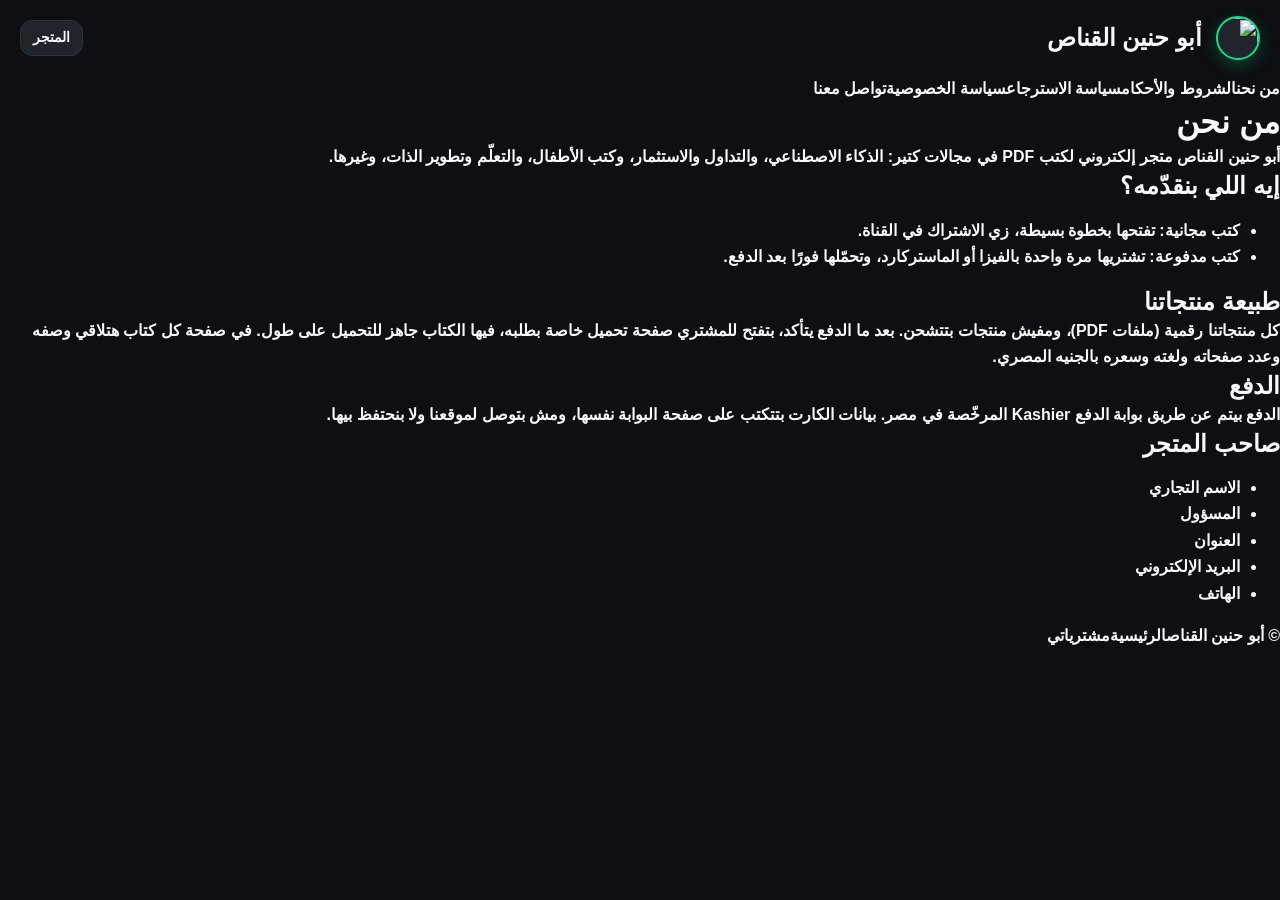
==== about.html @ 520ee09d "Store: paid books pages, policies, order page" ====
<!doctype html>
<html lang="ar" dir="rtl">
<head>
<meta charset="utf-8">
<meta name="viewport" content="width=device-width, initial-scale=1">
<title>من نحن | أبو حنين القناص</title>
<meta name="description" content="تعرّف على متجر أبو حنين القناص لكتب PDF في كل المجالات.">
<meta http-equiv="Content-Security-Policy" content="default-src 'self'; script-src 'self' 'unsafe-inline'; style-src 'self' 'unsafe-inline' https://fonts.googleapis.com; font-src 'self' https://fonts.gstatic.com data:; img-src 'self' data: https:; connect-src 'self'; object-src 'none'; base-uri 'self'; form-action 'self'; frame-src 'none'">
<meta name="referrer" content="strict-origin-when-cross-origin">
<!-- Policy page. The text lives here; contact details come from assets/js/config.js (legal). -->
<link rel="icon" type="image/jpeg" href="/assets/app/logo.jpg">
<style>html { background: #0d0f12; color: #f6f8fa; }</style>
<link rel="preconnect" href="https://fonts.googleapis.com">
<link rel="stylesheet" href="https://fonts.googleapis.com/css2?family=Cairo:wght@500;600;700;800;900&display=swap" media="print" onload="this.media='all'">
<link rel="stylesheet" href="/assets/css/style.css">
</head>
<body class="legal-page">
<header class="topbar legal-top">
  <a class="logo" href="/"><img class="logo-mark" src="/assets/app/logo.jpg" alt=""><span>أبو حنين القناص</span></a>
  <a class="btn sm" href="/">المتجر</a>
</header>
<nav class="legal-nav" aria-label="صفحات المتجر">
  <a href="/about.html">من نحن</a><a href="/terms.html">الشروط والأحكام</a><a href="/refund.html">سياسة الاسترجاع</a><a href="/privacy.html">سياسة الخصوصية</a><a href="/contact.html">تواصل معنا</a>
</nav>
<main class="legal">
<h1>من نحن</h1>
<p class="legal-lead"><b data-legal="business">أبو حنين القناص</b> متجر إلكتروني لكتب PDF في مجالات كتير: الذكاء الاصطناعي، والتداول والاستثمار، وكتب الأطفال، والتعلّم وتطوير الذات، وغيرها.</p>

<h2>إيه اللي بنقدّمه؟</h2>
<ul>
  <li><b>كتب مجانية:</b> تفتحها بخطوة بسيطة، زي الاشتراك في القناة.</li>
  <li><b>كتب مدفوعة:</b> تشتريها مرة واحدة بالفيزا أو الماستركارد، وتحمّلها فورًا بعد الدفع.</li>
</ul>

<h2>طبيعة منتجاتنا</h2>
<p>كل منتجاتنا <b>رقمية</b> (ملفات PDF)، ومفيش منتجات بتتشحن. بعد ما الدفع يتأكد، بتفتح للمشتري صفحة تحميل خاصة بطلبه، فيها الكتاب جاهز للتحميل على طول. في صفحة كل كتاب هتلاقي وصفه وعدد صفحاته ولغته وسعره بالجنيه المصري.</p>

<h2>الدفع</h2>
<p>الدفع بيتم عن طريق بوابة الدفع <b>Kashier</b> المرخّصة في مصر. بيانات الكارت بتتكتب على صفحة البوابة نفسها، ومش بتوصل لموقعنا ولا بنحتفظ بيها.</p>

<h2>صاحب المتجر</h2>
<ul class="legal-contact">
  <li><span>الاسم التجاري</span><b data-legal="business"></b></li>
  <li><span>المسؤول</span><b data-legal="owner"></b></li>
  <li><span>العنوان</span><b data-legal="address"></b></li>
  <li data-legal-row="email"><span>البريد الإلكتروني</span><a data-legal="email" dir="ltr"></a></li>
  <li data-legal-row="phone"><span>الهاتف</span><a data-legal="phone" dir="ltr"></a></li>
</ul>
</main>
<footer class="mini-foot"><span>© <span id="year"></span> أبو حنين القناص</span><a href="/">الرئيسية</a><a href="/order.html">مشترياتي</a></footer>
<script src="/assets/js/config.js"></script>
<script src="/assets/js/legal.js"></script>
</body>
</html>
---- assets/css/style.css ----
:root {
  --bg: #0d0f12;
  --surface: #171a1f;
  --surface-2: #20242b;
  --surface-3: #2a2f37;
  --line: #2c323b;
  --text: #f6f8fa;
  --muted: #aab2bd;
  --accent: #10e08a;
  --accent-ink: #04261a;
  --danger: #ff6b6b;
  --warn: #ffc53d;
  --r: 16px;
  color-scheme: dark;
}

* { box-sizing: border-box; }
[hidden] { display: none !important; }

body {
  margin: 0;
  min-height: 100vh;
  background: var(--bg);
  color: var(--text);
  font: 600 16px/1.65 'Cairo', 'Segoe UI', Tahoma, sans-serif;
  -webkit-font-smoothing: antialiased;
}
h1, h2, h3, p { margin: 0; }
h1, h2, h3 { font-weight: 900; line-height: 1.3; }
a { color: inherit; text-decoration: none; }
button, input, textarea { font: inherit; color: inherit; }
button { cursor: pointer; border: 0; background: none; }
button:disabled { cursor: not-allowed; }
img { display: block; max-width: 100%; }
bdi { unicode-bidi: isolate; }
.ic { flex: none; }
.muted { color: var(--muted); font-weight: 600; }
.center { text-align: center; }
:focus-visible { outline: 3px solid var(--accent); outline-offset: 2px; }

/* brand icons */
.brand-ic {
  --s: 20px;
  display: inline-block; flex: none;
  width: var(--s); height: var(--s);
  background: currentColor;
  -webkit-mask: var(--m) center / contain no-repeat;
  mask: var(--m) center / contain no-repeat;
}
.brand-ic[data-brand=youtube] { --m: url("data:image/svg+xml,%3Csvg viewBox=%220 0 24 24%22 xmlns=%22http://www.w3.org/2000/svg%22%3E%3Cpath d=%22M23.498 6.186a3.016 3.016 0 0 0-2.122-2.136C19.505 3.545 12 3.545 12 3.545s-7.505 0-9.377.505A3.017 3.017 0 0 0 .502 6.186C0 8.07 0 12 0 12s0 3.93.502 5.814a3.016 3.016 0 0 0 2.122 2.136c1.871.505 9.376.505 9.376.505s7.505 0 9.377-.505a3.015 3.015 0 0 0 2.122-2.136C24 15.93 24 12 24 12s0-3.93-.502-5.814zM9.545 15.568V8.432L15.818 12l-6.273 3.568z%22/%3E%3C/svg%3E"); }
.brand-ic[data-brand=x] { --m: url("data:image/svg+xml,%3Csvg viewBox=%220 0 24 24%22 xmlns=%22http://www.w3.org/2000/svg%22%3E%3Cpath d=%22M18.901 1.153h3.68l-8.04 9.19L24 22.846h-7.406l-5.8-7.584-6.638 7.584H.474l8.6-9.83L0 1.154h7.594l5.243 6.932ZM17.61 20.644h2.039L6.486 3.24H4.298Z%22/%3E%3C/svg%3E"); }
.brand-ic[data-brand=instagram] { --m: url("data:image/svg+xml,%3Csvg viewBox=%220 0 24 24%22 xmlns=%22http://www.w3.org/2000/svg%22%3E%3Cpath d=%22M7.0301.084c-1.2768.0602-2.1487.264-2.911.5634-.7888.3075-1.4575.72-2.1228 1.3877-.6652.6677-1.075 1.3368-1.3802 2.127-.2954.7638-.4956 1.6365-.552 2.914-.0564 1.2775-.0689 1.6882-.0626 4.947.0062 3.2586.0206 3.6671.0825 4.9473.061 1.2765.264 2.1482.5635 2.9107.308.7889.72 1.4573 1.388 2.1228.6679.6655 1.3365 1.0743 2.1285 1.38.7632.295 1.6361.4961 2.9134.552 1.2773.056 1.6884.069 4.9462.0627 3.2578-.0062 3.668-.0207 4.9478-.0814 1.28-.0607 2.147-.2652 2.9098-.5633.7889-.3086 1.4578-.72 2.1228-1.3881.665-.6682 1.0745-1.3378 1.3795-2.1284.2957-.7632.4966-1.636.552-2.9124.056-1.2809.0692-1.6898.063-4.948-.0063-3.2583-.021-3.6668-.0817-4.9465-.0607-1.2797-.264-2.1487-.5633-2.9117-.3084-.7889-.72-1.4568-1.3876-2.1228C21.2982 1.33 20.628.9208 19.8378.6165 19.074.321 18.2017.1197 16.9244.0645 15.6471.0093 15.236-.005 11.977.0014 8.718.0076 8.31.0215 7.0301.0839m.1402 21.6932c-1.17-.0509-1.8053-.2453-2.2287-.408-.5606-.216-.96-.4771-1.3819-.895-.422-.4178-.6811-.8186-.9-1.378-.1644-.4234-.3624-1.058-.4171-2.228-.0595-1.2645-.072-1.6442-.079-4.848-.007-3.2037.0053-3.583.0607-4.848.05-1.169.2456-1.805.408-2.2282.216-.5613.4762-.96.895-1.3816.4188-.4217.8184-.6814 1.3783-.9003.423-.1651 1.0575-.3614 2.227-.4171 1.2655-.06 1.6447-.072 4.848-.079 3.2033-.007 3.5835.005 4.8495.0608 1.169.0508 1.8053.2445 2.228.408.5608.216.96.4754 1.3816.895.4217.4194.6816.8176.9005 1.3787.1653.4217.3617 1.056.4169 2.2263.0602 1.2655.0739 1.645.0796 4.848.0058 3.203-.0055 3.5834-.061 4.848-.051 1.17-.245 1.8055-.408 2.2294-.216.5604-.4763.96-.8954 1.3814-.419.4215-.8181.6811-1.3783.9-.4224.1649-1.0577.3617-2.2262.4174-1.2656.0595-1.6448.072-4.8493.079-3.2045.007-3.5825-.006-4.848-.0608M16.953 5.5864A1.44 1.44 0 1 0 18.39 4.144a1.44 1.44 0 0 0-1.437 1.4424M5.8385 12.012c.0067 3.4032 2.7706 6.1557 6.173 6.1493 3.4026-.0065 6.157-2.7701 6.1506-6.1733-.0065-3.4032-2.771-6.1565-6.174-6.1498-3.403.0067-6.156 2.771-6.1496 6.1738M8 12.0077a4 4 0 1 1 4.008 3.9921A3.9996 3.9996 0 0 1 8 12.0077%22/%3E%3C/svg%3E"); }
.brand-ic[data-brand=tiktok] { --m: url("data:image/svg+xml,%3Csvg viewBox=%220 0 24 24%22 xmlns=%22http://www.w3.org/2000/svg%22%3E%3Cpath d=%22M12.525.02c1.31-.02 2.61-.01 3.91-.02.08 1.53.63 3.09 1.75 4.17 1.12 1.11 2.7 1.62 4.24 1.79v4.03c-1.44-.05-2.89-.35-4.2-.97-.57-.26-1.1-.59-1.62-.93-.01 2.92.01 5.84-.02 8.75-.08 1.4-.54 2.79-1.35 3.94-1.31 1.92-3.58 3.17-5.91 3.21-1.43.08-2.86-.31-4.08-1.03-2.02-1.19-3.44-3.37-3.65-5.71-.02-.5-.03-1-.01-1.49.18-1.9 1.12-3.72 2.58-4.96 1.66-1.44 3.98-2.13 6.15-1.72.02 1.48-.04 2.96-.04 4.44-.99-.32-2.15-.23-3.02.37-.63.41-1.11 1.04-1.36 1.75-.21.51-.15 1.07-.14 1.61.24 1.64 1.82 3.02 3.5 2.87 1.12-.01 2.19-.66 2.77-1.61.19-.33.4-.67.41-1.06.1-1.79.06-3.57.07-5.36.01-4.03-.01-8.05.02-12.07z%22/%3E%3C/svg%3E"); }
.brand-ic[data-brand=facebook] { --m: url("data:image/svg+xml,%3Csvg viewBox=%220 0 24 24%22 xmlns=%22http://www.w3.org/2000/svg%22%3E%3Cpath d=%22M9.101 23.691v-7.98H6.627v-3.667h2.474v-1.58c0-4.085 1.848-5.978 5.858-5.978.401 0 .955.042 1.468.103a8.68 8.68 0 0 1 1.141.195v3.325a8.623 8.623 0 0 0-.653-.036 26.805 26.805 0 0 0-.733-.009c-.707 0-1.259.096-1.675.309a1.686 1.686 0 0 0-.679.622c-.258.42-.374.995-.374 1.752v1.297h3.919l-.386 2.103-.287 1.564h-3.246v8.245C19.396 23.238 24 18.179 24 12.044c0-6.627-5.373-12-12-12s-12 5.373-12 12c0 5.628 3.874 10.35 9.101 11.647Z%22/%3E%3C/svg%3E"); }
.brand-ic[data-brand=telegram] { --m: url("data:image/svg+xml,%3Csvg viewBox=%220 0 24 24%22 xmlns=%22http://www.w3.org/2000/svg%22%3E%3Cpath d=%22M11.944 0A12 12 0 0 0 0 12a12 12 0 0 0 12 12 12 12 0 0 0 12-12A12 12 0 0 0 12 0a12 12 0 0 0-.056 0zm4.962 7.224c.1-.002.321.023.465.14a.506.506 0 0 1 .171.325c.016.093.036.306.02.472-.18 1.898-.962 6.502-1.36 8.627-.168.9-.499 1.201-.82 1.23-.696.065-1.225-.46-1.9-.902-1.056-.693-1.653-1.124-2.678-1.8-1.185-.78-.417-1.21.258-1.91.177-.184 3.247-2.977 3.307-3.23.007-.032.014-.15-.056-.212s-.174-.041-.249-.024c-.106.024-1.793 1.14-5.061 3.345-.48.33-.913.49-1.302.48-.428-.008-1.252-.241-1.865-.44-.752-.245-1.349-.374-1.297-.789.027-.216.325-.437.893-.663 3.498-1.524 5.83-2.529 6.998-3.014 3.332-1.386 4.025-1.627 4.476-1.635z%22/%3E%3C/svg%3E"); }
.brand-ic[data-brand=whatsapp] { --m: url("data:image/svg+xml,%3Csvg viewBox=%220 0 24 24%22 xmlns=%22http://www.w3.org/2000/svg%22%3E%3Cpath d=%22M17.472 14.382c-.297-.149-1.758-.867-2.03-.967-.273-.099-.471-.148-.67.15-.197.297-.767.966-.94 1.164-.173.199-.347.223-.644.075-.297-.15-1.255-.463-2.39-1.475-.883-.788-1.48-1.761-1.653-2.059-.173-.297-.018-.458.13-.606.134-.133.298-.347.446-.52.149-.174.198-.298.298-.497.099-.198.05-.371-.025-.52-.075-.149-.669-1.612-.916-2.207-.242-.579-.487-.5-.669-.51-.173-.008-.371-.01-.57-.01-.198 0-.52.074-.792.372-.272.297-1.04 1.016-1.04 2.479 0 1.462 1.065 2.875 1.213 3.074.149.198 2.096 3.2 5.077 4.487.709.306 1.262.489 1.694.625.712.227 1.36.195 1.871.118.571-.085 1.758-.719 2.006-1.413.248-.694.248-1.289.173-1.413-.074-.124-.272-.198-.57-.347m-5.421 7.403h-.004a9.87 9.87 0 01-5.031-1.378l-.361-.214-3.741.982.998-3.648-.235-.374a9.86 9.86 0 01-1.51-5.26c.001-5.45 4.436-9.884 9.888-9.884 2.64 0 5.122 1.03 6.988 2.898a9.825 9.825 0 012.893 6.994c-.003 5.45-4.437 9.884-9.885 9.884m8.413-18.297A11.815 11.815 0 0012.05 0C5.495 0 .16 5.335.157 11.892c0 2.096.547 4.142 1.588 5.945L.057 24l6.305-1.654a11.882 11.882 0 005.683 1.448h.005c6.554 0 11.89-5.335 11.893-11.893a11.821 11.821 0 00-3.48-8.413Z%22/%3E%3C/svg%3E"); }
.brand-ic[data-brand=discord] { --m: url("data:image/svg+xml,%3Csvg viewBox=%220 0 24 24%22 xmlns=%22http://www.w3.org/2000/svg%22%3E%3Cpath d=%22M20.317 4.3698a19.7913 19.7913 0 00-4.8851-1.5152.0741.0741 0 00-.0785.0371c-.211.3753-.4447.8648-.6083 1.2495-1.8447-.2762-3.68-.2762-5.4868 0-.1636-.3933-.4058-.8742-.6177-1.2495a.077.077 0 00-.0785-.037 19.7363 19.7363 0 00-4.8852 1.515.0699.0699 0 00-.0321.0277C.5334 9.0458-.319 13.5799.0992 18.0578a.0824.0824 0 00.0312.0561c2.0528 1.5076 4.0413 2.4228 5.9929 3.0294a.0777.0777 0 00.0842-.0276c.4616-.6304.8731-1.2952 1.226-1.9942a.076.076 0 00-.0416-.1057c-.6528-.2476-1.2743-.5495-1.8722-.8923a.077.077 0 01-.0076-.1277c.1258-.0943.2517-.1923.3718-.2914a.0743.0743 0 01.0776-.0105c3.9278 1.7933 8.18 1.7933 12.0614 0a.0739.0739 0 01.0785.0095c.1202.099.246.1981.3728.2924a.077.077 0 01-.0066.1276 12.2986 12.2986 0 01-1.873.8914.0766.0766 0 00-.0407.1067c.3604.698.7719 1.3628 1.225 1.9932a.076.076 0 00.0842.0286c1.961-.6067 3.9495-1.5219 6.0023-3.0294a.077.077 0 00.0313-.0552c.5004-5.177-.8382-9.6739-3.5485-13.6604a.061.061 0 00-.0312-.0286zM8.02 15.3312c-1.1825 0-2.1569-1.0857-2.1569-2.419 0-1.3332.9555-2.4189 2.157-2.4189 1.2108 0 2.1757 1.0952 2.1568 2.419 0 1.3332-.9555 2.4189-2.1569 2.4189zm7.9748 0c-1.1825 0-2.1569-1.0857-2.1569-2.419 0-1.3332.9554-2.4189 2.1569-2.4189 1.2108 0 2.1757 1.0952 2.1568 2.419 0 1.3332-.946 2.4189-2.1568 2.4189Z%22/%3E%3C/svg%3E"); }
.brand-ic[data-brand=snapchat] { --m: url("data:image/svg+xml,%3Csvg viewBox=%220 0 24 24%22 xmlns=%22http://www.w3.org/2000/svg%22%3E%3Cpath d=%22M12.206.793c.99 0 4.347.276 5.93 3.821.529 1.193.403 3.219.299 4.847l-.003.06c-.012.18-.022.345-.03.51.075.045.203.09.401.09.3-.016.659-.12 1.033-.301.165-.088.344-.104.464-.104.182 0 .359.029.509.09.45.149.734.479.734.838.015.449-.39.839-1.213 1.168-.089.029-.209.075-.344.119-.45.135-1.139.36-1.333.81-.09.224-.061.524.12.868l.015.015c.06.136 1.526 3.475 4.791 4.014.255.044.435.27.42.509 0 .075-.015.149-.045.225-.24.569-1.273.988-3.146 1.271-.059.091-.12.375-.164.57-.029.179-.074.36-.134.553-.076.271-.27.405-.555.405h-.03c-.135 0-.313-.031-.538-.074-.36-.075-.765-.135-1.273-.135-.3 0-.599.015-.913.074-.6.104-1.123.464-1.723.884-.853.599-1.826 1.288-3.294 1.288-.06 0-.119-.015-.18-.015h-.149c-1.468 0-2.427-.675-3.279-1.288-.599-.42-1.107-.779-1.707-.884-.314-.045-.629-.074-.928-.074-.54 0-.958.089-1.272.149-.211.043-.391.074-.54.074-.374 0-.523-.224-.583-.42-.061-.192-.09-.389-.135-.567-.046-.181-.105-.494-.166-.57-1.918-.222-2.95-.642-3.189-1.226-.031-.063-.052-.15-.055-.225-.015-.243.165-.465.42-.509 3.264-.54 4.73-3.879 4.791-4.02l.016-.029c.18-.345.224-.645.119-.869-.195-.434-.884-.658-1.332-.809-.121-.029-.24-.074-.346-.119-1.107-.435-1.257-.93-1.197-1.273.09-.479.674-.793 1.168-.793.146 0 .27.029.383.074.42.194.789.3 1.104.3.234 0 .384-.06.465-.105l-.046-.569c-.098-1.626-.225-3.651.307-4.837C7.392 1.077 10.739.807 11.727.807l.419-.015h.06z%22/%3E%3C/svg%3E"); }
.brand-ic[data-brand=twitch] { --m: url("data:image/svg+xml,%3Csvg viewBox=%220 0 24 24%22 xmlns=%22http://www.w3.org/2000/svg%22%3E%3Cpath d=%22M11.571 4.714h1.715v5.143H11.57zm4.715 0H18v5.143h-1.714zM6 0L1.714 4.286v15.428h5.143V24l4.286-4.286h3.428L22.286 12V0zm14.571 11.143l-3.428 3.428h-3.429l-3 3v-3H6.857V1.714h13.714Z%22/%3E%3C/svg%3E"); }
.brand-ic[data-brand=spotify] { --m: url("data:image/svg+xml,%3Csvg viewBox=%220 0 24 24%22 xmlns=%22http://www.w3.org/2000/svg%22%3E%3Cpath d=%22M12 0C5.4 0 0 5.4 0 12s5.4 12 12 12 12-5.4 12-12S18.66 0 12 0zm5.521 17.34c-.24.359-.66.48-1.021.24-2.82-1.74-6.36-2.101-10.561-1.141-.418.122-.779-.179-.899-.539-.12-.421.18-.78.54-.9 4.56-1.021 8.52-.6 11.64 1.32.42.18.479.659.301 1.02zm1.44-3.3c-.301.42-.841.6-1.262.3-3.239-1.98-8.159-2.58-11.939-1.38-.479.12-1.02-.12-1.14-.6-.12-.48.12-1.021.6-1.141C9.6 9.9 15 10.561 18.72 12.84c.361.181.54.78.241 1.2zm.12-3.36C15.24 8.4 8.82 8.16 5.16 9.301c-.6.179-1.2-.181-1.38-.721-.18-.601.18-1.2.72-1.381 4.26-1.26 11.28-1.02 15.721 1.621.539.3.719 1.02.419 1.56-.299.421-1.02.599-1.559.3z%22/%3E%3C/svg%3E"); }
.brand-ic[data-brand=soundcloud] { --m: url("data:image/svg+xml,%3Csvg viewBox=%220 0 24 24%22 xmlns=%22http://www.w3.org/2000/svg%22%3E%3Cpath d=%22M23.999 14.165c-.052 1.796-1.612 3.169-3.4 3.169h-8.18a.68.68 0 0 1-.675-.683V7.862a.747.747 0 0 1 .452-.724s.75-.513 2.333-.513a5.364 5.364 0 0 1 2.763.755 5.433 5.433 0 0 1 2.57 3.54c.282-.08.574-.121.868-.12.884 0 1.73.358 2.347.992s.948 1.49.922 2.373ZM10.721 8.421c.247 2.98.427 5.697 0 8.672a.264.264 0 0 1-.53 0c-.395-2.946-.22-5.718 0-8.672a.264.264 0 0 1 .53 0ZM9.072 9.448c.285 2.659.37 4.986-.006 7.655a.277.277 0 0 1-.55 0c-.331-2.63-.256-5.02 0-7.655a.277.277 0 0 1 .556 0Zm-1.663-.257c.27 2.726.39 5.171 0 7.904a.266.266 0 0 1-.532 0c-.38-2.69-.257-5.21 0-7.904a.266.266 0 0 1 .532 0Zm-1.647.77a26.108 26.108 0 0 1-.008 7.147.272.272 0 0 1-.542 0 27.955 27.955 0 0 1 0-7.147.275.275 0 0 1 .55 0Zm-1.67 1.769c.421 1.865.228 3.5-.029 5.388a.257.257 0 0 1-.514 0c-.21-1.858-.398-3.549 0-5.389a.272.272 0 0 1 .543 0Zm-1.655-.273c.388 1.897.26 3.508-.01 5.412-.026.28-.514.283-.54 0-.244-1.878-.347-3.54-.01-5.412a.283.283 0 0 1 .56 0Zm-1.668.911c.4 1.268.257 2.292-.026 3.572a.257.257 0 0 1-.514 0c-.241-1.262-.354-2.312-.023-3.572a.283.283 0 0 1 .563 0Z%22/%3E%3C/svg%3E"); }
.brand-ic[data-brand=github] { --m: url("data:image/svg+xml,%3Csvg viewBox=%220 0 24 24%22 xmlns=%22http://www.w3.org/2000/svg%22%3E%3Cpath d=%22M12 .297c-6.63 0-12 5.373-12 12 0 5.303 3.438 9.8 8.205 11.385.6.113.82-.258.82-.577 0-.285-.01-1.04-.015-2.04-3.338.724-4.042-1.61-4.042-1.61C4.422 18.07 3.633 17.7 3.633 17.7c-1.087-.744.084-.729.084-.729 1.205.084 1.838 1.236 1.838 1.236 1.07 1.835 2.809 1.305 3.495.998.108-.776.417-1.305.76-1.605-2.665-.3-5.466-1.332-5.466-5.93 0-1.31.465-2.38 1.235-3.22-.135-.303-.54-1.523.105-3.176 0 0 1.005-.322 3.3 1.23.96-.267 1.98-.399 3-.405 1.02.006 2.04.138 3 .405 2.28-1.552 3.285-1.23 3.285-1.23.645 1.653.24 2.873.12 3.176.765.84 1.23 1.91 1.23 3.22 0 4.61-2.805 5.625-5.475 5.92.42.36.81 1.096.81 2.22 0 1.606-.015 2.896-.015 3.286 0 .315.21.69.825.57C20.565 22.092 24 17.592 24 12.297c0-6.627-5.373-12-12-12%22/%3E%3C/svg%3E"); }
.brand-ic[data-brand=threads] { --m: url("data:image/svg+xml,%3Csvg viewBox=%220 0 24 24%22 xmlns=%22http://www.w3.org/2000/svg%22%3E%3Cpath d=%22M12.186 24h-.007c-3.581-.024-6.334-1.205-8.184-3.509C2.35 18.44 1.5 15.586 1.472 12.01v-.017c.03-3.579.879-6.43 2.525-8.482C5.845 1.205 8.6.024 12.18 0h.014c2.746.02 5.043.725 6.826 2.098 1.677 1.29 2.858 3.13 3.509 5.467l-2.04.569c-1.104-3.96-3.898-5.984-8.304-6.015-2.91.022-5.11.936-6.54 2.717C4.307 6.504 3.616 8.914 3.589 12c.027 3.086.718 5.496 2.057 7.164 1.43 1.783 3.631 2.698 6.54 2.717 2.623-.02 4.358-.631 5.8-2.045 1.647-1.613 1.618-3.593 1.09-4.798-.31-.71-.873-1.3-1.634-1.75-.192 1.352-.622 2.446-1.284 3.272-.886 1.102-2.14 1.704-3.73 1.79-1.202.065-2.361-.218-3.259-.801-1.063-.689-1.685-1.74-1.752-2.964-.065-1.19.408-2.285 1.33-3.082.88-.76 2.119-1.207 3.583-1.291a13.853 13.853 0 0 1 3.02.142c-.126-.742-.375-1.332-.75-1.757-.513-.586-1.308-.883-2.359-.89h-.029c-.844 0-1.992.232-2.721 1.32L7.734 7.847c.98-1.454 2.568-2.256 4.478-2.256h.044c3.194.02 5.097 1.975 5.287 5.388.108.046.216.094.321.142 1.49.7 2.58 1.761 3.154 3.07.797 1.82.871 4.79-1.548 7.158-1.85 1.81-4.094 2.628-7.277 2.65Zm1.003-11.69c-.242 0-.487.007-.739.021-1.836.103-2.98.946-2.916 2.143.067 1.256 1.452 1.839 2.784 1.767 1.224-.065 2.818-.543 3.086-3.71a10.5 10.5 0 0 0-2.215-.221z%22/%3E%3C/svg%3E"); }
.brand-ic[data-brand=steam] { --m: url("data:image/svg+xml,%3Csvg viewBox=%220 0 24 24%22 xmlns=%22http://www.w3.org/2000/svg%22%3E%3Cpath d=%22M11.979 0C5.678 0 .511 4.86.022 11.037l6.432 2.658c.545-.371 1.203-.59 1.912-.59.063 0 .125.004.188.006l2.861-4.142V8.91c0-2.495 2.028-4.524 4.524-4.524 2.494 0 4.524 2.031 4.524 4.527s-2.03 4.525-4.524 4.525h-.105l-4.076 2.911c0 .052.004.105.004.159 0 1.875-1.515 3.396-3.39 3.396-1.635 0-3.016-1.173-3.331-2.727L.436 15.27C1.862 20.307 6.486 24 11.979 24c6.627 0 11.999-5.373 11.999-12S18.605 0 11.979 0zM7.54 18.21l-1.473-.61c.262.543.714.999 1.314 1.25 1.297.539 2.793-.076 3.332-1.375.263-.63.264-1.319.005-1.949s-.75-1.121-1.377-1.383c-.624-.26-1.29-.249-1.878-.03l1.523.63c.956.4 1.409 1.5 1.009 2.455-.397.957-1.497 1.41-2.454 1.012H7.54zm11.415-9.303c0-1.662-1.353-3.015-3.015-3.015-1.665 0-3.015 1.353-3.015 3.015 0 1.665 1.35 3.015 3.015 3.015 1.663 0 3.015-1.35 3.015-3.015zm-5.273-.005c0-1.252 1.013-2.266 2.265-2.266 1.249 0 2.266 1.014 2.266 2.266 0 1.251-1.017 2.265-2.266 2.265-1.253 0-2.265-1.014-2.265-2.265z%22/%3E%3C/svg%3E"); }
.brand-ic[data-brand=roblox] { --m: url("data:image/svg+xml,%3Csvg viewBox=%220 0 24 24%22 xmlns=%22http://www.w3.org/2000/svg%22%3E%3Cpath d=%22M18.926 23.998 0 18.892 5.075.002 24 5.108ZM15.348 10.09l-5.282-1.453-1.414 5.273 5.282 1.453z%22/%3E%3C/svg%3E"); }
.brand-ic[data-brand=pinterest] { --m: url("data:image/svg+xml,%3Csvg viewBox=%220 0 24 24%22 xmlns=%22http://www.w3.org/2000/svg%22%3E%3Cpath d=%22M12.017 0C5.396 0 .029 5.367.029 11.987c0 5.079 3.158 9.417 7.618 11.162-.105-.949-.199-2.403.041-3.439.219-.937 1.406-5.957 1.406-5.957s-.359-.72-.359-1.781c0-1.663.967-2.911 2.168-2.911 1.024 0 1.518.769 1.518 1.688 0 1.029-.653 2.567-.992 3.992-.285 1.193.6 2.165 1.775 2.165 2.128 0 3.768-2.245 3.768-5.487 0-2.861-2.063-4.869-5.008-4.869-3.41 0-5.409 2.562-5.409 5.199 0 1.033.394 2.143.889 2.741.099.12.112.225.085.345-.09.375-.293 1.199-.334 1.363-.053.225-.172.271-.401.165-1.495-.69-2.433-2.878-2.433-4.646 0-3.776 2.748-7.252 7.92-7.252 4.158 0 7.392 2.967 7.392 6.923 0 4.135-2.607 7.462-6.233 7.462-1.214 0-2.354-.629-2.758-1.379l-.749 2.848c-.269 1.045-1.004 2.352-1.498 3.146 1.123.345 2.306.535 3.55.535 6.607 0 11.985-5.365 11.985-11.987C23.97 5.39 18.592.026 11.985.026L12.017 0z%22/%3E%3C/svg%3E"); }
.brand-ic[data-brand=kick] { --m: url("data:image/svg+xml,%3Csvg viewBox=%220 0 24 24%22 xmlns=%22http://www.w3.org/2000/svg%22%3E%3Cpath d=%22M1.333 0h8v5.333H12V2.667h2.667V0h8v8H20v2.667h-2.667v2.666H20V16h2.667v8h-8v-2.667H12v-2.666H9.333V24h-8Z%22/%3E%3C/svg%3E"); }

/* shared controls */
.btn {
  display: inline-flex; align-items: center; justify-content: center; gap: 8px;
  min-height: 44px; padding: 8px 18px;
  border: 1px solid var(--line); border-radius: 12px;
  background: var(--surface-2); font-weight: 800; white-space: nowrap;
  transition: background .15s, transform .15s, box-shadow .15s;
}
.btn:hover { background: var(--surface-3); }
.btn:active { transform: translateY(1px); }
.btn.primary { background: var(--accent); border-color: var(--accent); color: var(--accent-ink); box-shadow: 0 6px 22px color-mix(in srgb, var(--accent) 35%, transparent); }
.btn.primary:hover { filter: brightness(1.08); }
.btn.danger { color: #fff; background: #c93c3c; border-color: #c93c3c; }
.btn.sm { min-height: 36px; padding: 4px 12px; font-size: 14px; }
.btn.wide { width: 100%; }
.btn:disabled { opacity: .6; }

.icon-btn {
  display: inline-grid; place-items: center;
  width: 38px; height: 38px; border-radius: 10px; color: var(--muted);
  transition: background .15s, color .15s;
}
.icon-btn:hover { background: var(--surface-3); color: var(--text); }
.icon-btn.danger:hover { color: var(--danger); }

.round {
  display: grid; place-items: center; flex: none;
  width: 44px; height: 44px; border-radius: 50%;
  background: rgba(255, 255, 255, .09); border: 1px solid rgba(255, 255, 255, .1);
}
.round:hover { background: rgba(255, 255, 255, .16); }

.card { background: var(--surface); border: 1px solid var(--line); border-radius: var(--r); }
.card.pad { padding: 22px; }

.fld { display: block; margin-top: 16px; }
.fld > span { display: block; margin-bottom: 7px; font-weight: 800; font-size: 15px; }
input:not([type=checkbox]):not([type=file]), textarea {
  width: 100%; min-height: 46px; padding: 10px 14px;
  background: var(--surface-2); border: 1px solid var(--line); border-radius: 12px;
  font-weight: 700; outline: 0; transition: border-color .15s;
}
input::placeholder, textarea::placeholder { color: #7f8894; font-weight: 600; }
input:focus, textarea:focus { border-color: var(--accent); }
textarea { resize: vertical; display: block; }
.check { display: flex; align-items: center; gap: 9px; min-height: 32px; font-weight: 700; cursor: pointer; }
.check input { width: 19px; height: 19px; accent-color: var(--accent); flex: none; }

.seg { display: flex; gap: 4px; padding: 4px; background: var(--surface-2); border-radius: 13px; }
.seg button {
  flex: 1; display: flex; align-items: center; justify-content: center; gap: 7px;
  min-height: 42px; padding: 6px 12px; border-radius: 10px; color: var(--muted); font-weight: 800; font-size: 15px;
  transition: background .15s, color .15s;
}
.seg button:hover { color: var(--text); background: rgba(255, 255, 255, .05); }
.seg button.on { background: var(--surface-3); color: var(--text); box-shadow: inset 0 0 0 1px rgba(255, 255, 255, .08); }

.loading { width: 42px; height: 42px; margin: 18vh auto; border-radius: 50%; border: 4px solid var(--line); border-top-color: var(--accent); animation: spin .8s linear infinite; }
@keyframes spin { to { transform: rotate(360deg); } }

.empty-state { display: flex; flex-direction: column; align-items: center; gap: 10px; padding: 48px 24px; text-align: center; color: var(--muted); }
.empty-state h1, .empty-state h2 { color: var(--text); font-size: 24px; }
.empty-state .btn { margin-top: 8px; }

#toasts { position: fixed; bottom: 22px; inset-inline: 16px; z-index: 100; display: flex; flex-direction: column; align-items: center; gap: 8px; pointer-events: none; }
.toast { padding: 11px 20px; border-radius: 12px; background: #fff; color: #111; font-weight: 800; box-shadow: 0 10px 34px rgba(0, 0, 0, .5); animation: rise .25s ease-out; transition: opacity .3s; }
.toast.err { background: #ffdede; color: #6d1212; }
.toast.ok { background: #cffbe6; color: #06402a; }
.toast.out { opacity: 0; }
@keyframes rise { from { opacity: 0; transform: translateY(10px); } }

/* layout */
.topbar { display: flex; align-items: center; justify-content: space-between; gap: 12px; max-width: 1400px; margin: auto; padding: 16px 20px; }
.logo { display: inline-flex; align-items: center; gap: 8px; font-weight: 900; font-size: 24px; color: var(--text); }
.logo-mark { display: block; flex: none; width: 44px; height: 44px; border: 2px solid var(--accent); border-radius: 50%; object-fit: cover; background: var(--surface-2); box-shadow: 0 5px 16px rgba(16, 224, 138, .25); }
.logo { gap: 14px; }
.logo.big { font-size: 30px; }
.logo.big .logo-mark { width: 56px; height: 56px; }
.wrap { max-width: 1140px; margin: auto; padding: 8px 20px 60px; }
.wrap.wide { max-width: 1400px; }
.demo-bar { padding: 8px 16px; text-align: center; background: #3b2f08; color: #ffdc7d; font-weight: 800; font-size: 14px; }

/* home */
body.home { display: flex; flex-direction: column; background: radial-gradient(1000px 560px at 50% -140px, rgba(16, 224, 138, .17), transparent 72%), var(--bg); background-repeat: no-repeat; }
body.home .topbar {
  position: sticky; top: 0; z-index: 20; width: 100%; max-width: none; margin: 0;
  padding: 14px max(20px, calc((100% - 1200px) / 2));
  background: rgba(13, 15, 18, .78); border-bottom: 1px solid rgba(255, 255, 255, .08); backdrop-filter: blur(14px);
}
body.home .topbar { gap: 16px; }
body.home .wrap { width: 100%; max-width: 1200px; margin: 0 auto; padding: 0 20px 64px; }

/* accounts: brand colored */
.top-social { display: flex; gap: 5px; }
.soc-round { display: grid; place-items: center; width: 30px; height: 30px; border-radius: 50%; background: rgba(255, 255, 255, .07); color: #fff; transition: background .15s, color .15s; }
.soc-round .brand-ic { --s: 15px; }
.soc-round:hover { background: var(--brand); color: var(--brand-fg); }
.soc-pill { display: inline-flex; align-items: center; gap: 5px; min-height: 28px; padding: 3px 10px 3px 9px; border-radius: 99px; background: var(--brand); color: var(--brand-fg); font-weight: 700; font-size: 12px; transition: transform .15s, filter .15s; }
.soc-pill .brand-ic { --s: 13px; }
.soc-pill:hover { transform: translateY(-2px); filter: brightness(1.1); }
.soc-pill small { display: none; }
.soc-row { display: flex; align-items: center; gap: 12px; padding: 10px 12px; border-radius: 13px; background: rgba(255, 255, 255, .04); color: var(--text); transition: background .15s; }
.soc-row:hover { background: rgba(255, 255, 255, .08); }
.soc-ic { display: grid; place-items: center; flex: none; font-style: normal; }
.soc-row .soc-ic { width: 40px; height: 40px; border-radius: 11px; background: var(--brand); color: var(--brand-fg); box-shadow: inset 0 0 0 1px rgba(255, 255, 255, .14); }
.soc-pill { border: 1px solid rgba(255, 255, 255, .14); }
.soc-row span { min-width: 0; }
.soc-row b { display: block; font-size: 15px; font-weight: 800; }
.soc-row small { display: block; color: var(--muted); font-size: 13px; }

/* author */
.author { display: flex; flex-direction: column; align-items: center; padding: clamp(40px, 7vw, 70px) 0 clamp(30px, 5vw, 48px); text-align: center; }
.author-avatar { width: clamp(104px, 16vw, 132px); height: auto; aspect-ratio: 1; border-radius: 50%; object-fit: cover; border: 3px solid var(--accent); box-shadow: 0 0 0 8px rgba(16, 224, 138, .1), 0 18px 50px rgba(0, 0, 0, .45); }
.author h1 { margin-top: 18px; font-size: clamp(32px, 5.5vw, 52px); line-height: 1.2; }
.author-bio { max-width: 620px; margin-top: 10px; color: #c3cad3; font-size: clamp(16px, 2.2vw, 19px); }
.author-social { display: flex; flex-wrap: wrap; justify-content: center; gap: 6px; max-width: 520px; margin-top: 18px; }

/* posts */
.feed-head { display: flex; align-items: center; justify-content: space-between; flex-wrap: wrap; gap: 14px; margin-bottom: 20px; }
.feed-head h2 { font-size: clamp(23px, 3vw, 30px); }
.feed-head small { color: var(--muted); font-size: .6em; }
.search { flex: 0 1 340px; }
.search input { width: 100%; min-height: 46px; padding: 8px 16px; border: 1px solid var(--line); border-radius: 12px; background: var(--surface); color: var(--text); font: inherit; font-size: 15px; }
.search input:focus { outline: none; border-color: var(--accent); }
.featured { display: grid; grid-template-columns: 1.15fr 1fr; overflow: hidden; margin-bottom: 26px; background: linear-gradient(135deg, #1c2128, #13161b); border: 1px solid rgba(255, 255, 255, .1); border-radius: 24px; box-shadow: 0 20px 56px rgba(0, 0, 0, .35); transition: border-color .2s, transform .2s; }
.featured:hover { border-color: var(--accent); transform: translateY(-3px); }
.featured .pc-media { aspect-ratio: 16/10; height: 100%; }
.featured-body { display: flex; flex-direction: column; justify-content: center; gap: 14px; padding: clamp(20px, 3.4vw, 40px); }
.featured-tag { align-self: flex-start; padding: 4px 12px; border-radius: 99px; background: rgba(16, 224, 138, .14); color: var(--accent); font-size: 13px; font-weight: 900; }
.featured h3 { font-size: clamp(22px, 2.8vw, 32px); line-height: 1.35; overflow-wrap: anywhere; }
.featured-cta { align-self: flex-start; margin-top: 6px; }
.post-grid { display: grid; grid-template-columns: repeat(auto-fill, minmax(min(100%, 320px), 1fr)); gap: 22px; }
.post-grid > .empty-state, .post-grid > p, .post-grid > .loading { grid-column: 1 / -1; }
.post-card { display: flex; flex-direction: column; overflow: hidden; background: linear-gradient(180deg, #1b1f25, #15181d); border: 1px solid rgba(255, 255, 255, .1); border-radius: 20px; box-shadow: 0 14px 40px rgba(0, 0, 0, .28); transition: transform .2s, border-color .2s, box-shadow .2s; }
.post-card:hover { transform: translateY(-5px); border-color: var(--accent); box-shadow: 0 22px 54px rgba(0, 0, 0, .42); }
.pc-media { position: relative; overflow: hidden; aspect-ratio: 16/10; background: #0b0d10; }
.pc-blur { position: absolute; top: -12%; left: -12%; width: 124%; max-width: none; height: 124%; object-fit: cover; filter: blur(22px) brightness(.55) saturate(1.2); }
.pc-img { position: relative; display: block; width: 100%; height: 100%; object-fit: contain; transition: transform .35s; }
.post-card:hover .pc-img, .featured:hover .pc-img { transform: scale(1.025); }
.pc-badge { position: absolute; top: 12px; inset-inline-start: 12px; display: inline-flex; align-items: center; gap: 5px; padding: 4px 11px; border-radius: 99px; background: rgba(0, 0, 0, .65); color: var(--accent); font-size: 13px; font-weight: 900; backdrop-filter: blur(6px); }
.post-body { display: flex; flex: 1; flex-direction: column; gap: 12px; padding: 18px; }
.post-body h3 { font-size: 19px; line-height: 1.5; overflow-wrap: anywhere; }
.post-card.no-img .post-body { padding-top: 24px; }
.post-meta { display: flex; flex-wrap: wrap; gap: 6px 14px; color: var(--muted); font-size: 13px; }
.post-meta span { display: inline-flex; align-items: center; gap: 5px; }
.post-cta { display: inline-flex; align-items: center; gap: 6px; margin-top: auto; padding-top: 12px; border-top: 1px solid rgba(255, 255, 255, .08); color: var(--accent); font-weight: 900; font-size: 15px; }

/* footer */
.site-foot { margin-top: auto; padding: 40px 20px 22px; background: rgba(0, 0, 0, .25); border-top: 1px solid rgba(255, 255, 255, .07); }
.foot-inner { display: grid; grid-template-columns: 1.2fr 1fr 1fr; gap: 28px; max-width: 1200px; margin: 0 auto; }
.foot-brand { display: flex; align-items: flex-start; gap: 14px; }
.foot-brand b { font-size: 20px; font-weight: 900; }
.foot-brand p { margin-top: 4px; color: var(--muted); font-size: 14px; }
.foot-col h3 { margin-bottom: 12px; font-size: 16px; color: #fff; }
.foot-social { display: flex; flex-wrap: wrap; gap: 8px; }
.soc-big { display: grid; place-items: center; width: 38px; height: 38px; border-radius: 11px; background: var(--brand); color: var(--brand-fg); box-shadow: inset 0 0 0 1px rgba(255, 255, 255, .14), 0 6px 14px rgba(0, 0, 0, .3); transition: transform .15s, filter .15s; }
.soc-big .brand-ic { --s: 18px; }
.soc-big:hover { transform: translateY(-3px); filter: brightness(1.12); }
.foot-copy { max-width: 1200px; margin: 30px auto 0; padding-top: 18px; border-top: 1px solid rgba(255, 255, 255, .07); color: var(--muted); font-size: 13px; text-align: center; }
/* home: depth and color */
body.home {
  background:
    radial-gradient(900px 520px at 85% -120px, rgba(16, 224, 138, .16), transparent 70%),
    radial-gradient(800px 600px at 0% 18%, rgba(58, 123, 255, .12), transparent 70%),
    radial-gradient(700px 500px at 100% 70%, rgba(150, 90, 255, .08), transparent 70%),
    linear-gradient(180deg, #0c0f14, #0a0c10 60%, #0b0e12);
  background-attachment: fixed;
}
body.home::before { content: ''; position: fixed; inset: 0; z-index: -1; pointer-events: none; background-image: linear-gradient(rgba(255, 255, 255, .025) 1px, transparent 1px), linear-gradient(90deg, rgba(255, 255, 255, .025) 1px, transparent 1px); background-size: 46px 46px; -webkit-mask-image: radial-gradient(ellipse at 50% 0%, #000 20%, transparent 75%); mask-image: radial-gradient(ellipse at 50% 0%, #000 20%, transparent 75%); }
.author-ring { position: relative; display: grid; place-items: center; padding: 5px; border-radius: 50%; background: conic-gradient(from var(--spin, 0deg), #10e08a, #3a7bff, #965aff, #10e08a); animation: ring-turn 6s linear infinite; box-shadow: 0 20px 60px rgba(16, 224, 138, .25); }
.author-ring .author-avatar { border: 4px solid #0c0f14; box-shadow: none; }
@property --spin { syntax: '<angle>'; inherits: false; initial-value: 0deg; }
@keyframes ring-turn { to { --spin: 360deg; } }

.post-card, .featured {
  position: relative; isolation: isolate;
  background: linear-gradient(160deg, rgba(36, 42, 52, .92), rgba(17, 20, 26, .95));
  border: 1px solid rgba(255, 255, 255, .09);
  box-shadow: inset 0 1px 0 rgba(255, 255, 255, .07), 0 2px 4px rgba(0, 0, 0, .35), 0 24px 48px -16px rgba(0, 0, 0, .7);
  transform: perspective(1000px) rotateX(var(--rx, 0deg)) rotateY(var(--ry, 0deg)) translateY(var(--lift, 0px));
  transition: transform .45s cubic-bezier(.2, .8, .2, 1), box-shadow .3s, border-color .3s, opacity .6s;
}
.post-card::after, .featured::after { content: ''; position: absolute; inset: 0; z-index: 2; pointer-events: none; border-radius: inherit; opacity: 0; transition: opacity .3s; background: radial-gradient(500px circle at var(--mx, 50%) var(--my, 0%), rgba(255, 255, 255, .1), transparent 45%); }
.post-card:hover, .featured:hover { --lift: -6px; border-color: rgba(16, 224, 138, .55); box-shadow: inset 0 1px 0 rgba(255, 255, 255, .1), 0 4px 8px rgba(0, 0, 0, .35), 0 34px 60px -18px rgba(0, 0, 0, .8), 0 0 0 1px rgba(16, 224, 138, .15); }
.post-card.tilting, .featured.tilting { transition: transform .12s linear, box-shadow .3s, border-color .3s; }
.post-card:hover::after, .featured:hover::after { opacity: 1; }
/* Rising into view */
.post-card:not(.in), .featured:not(.in) { opacity: 0; --lift: 26px; --rx: 8deg; }

.top-row { display: grid; gap: 22px; margin-bottom: 26px; }
.top-row.has-popular { grid-template-columns: minmax(0, 2.2fr) minmax(260px, 1fr); align-items: stretch; }
.top-row .featured { margin-bottom: 0; height: 100%; }
.popular { padding: 18px; background: linear-gradient(160deg, rgba(36, 42, 52, .75), rgba(17, 20, 26, .85)); border: 1px solid rgba(255, 255, 255, .09); border-radius: 22px; box-shadow: 0 24px 48px -18px rgba(0, 0, 0, .7); }
.popular h3 { display: flex; align-items: center; gap: 8px; margin-bottom: 12px; font-size: 17px; }
.popular h3::before { content: ''; width: 5px; height: 18px; border-radius: 9px; background: var(--accent); }
.popular ol { display: flex; flex-direction: column; gap: 10px; margin: 0; padding: 0; list-style: none; }
.popular a { display: flex; align-items: center; gap: 10px; padding: 8px; border-radius: 13px; transition: background .15s; }
.popular a:hover { background: rgba(255, 255, 255, .05); }
.popular .rank { display: grid; place-items: center; flex: none; width: 28px; height: 28px; border-radius: 9px; background: rgba(16, 224, 138, .14); color: var(--accent); font-size: 14px; font-weight: 900; }
.popular img { flex: none; width: 64px; height: 44px; object-fit: cover; border-radius: 8px; }
.popular span { min-width: 0; }
.popular strong { display: -webkit-box; overflow: hidden; -webkit-line-clamp: 2; -webkit-box-orient: vertical; font-size: 14px; font-weight: 800; line-height: 1.5; }
.popular small { display: inline-flex; align-items: center; gap: 4px; color: var(--muted); font-size: 12px; }
.more-wrap { display: flex; justify-content: center; margin-top: 28px; }
.more-btn { min-width: 200px; }

@media (max-width: 960px) {
  .top-row.has-popular { grid-template-columns: 1fr; }
}
@media (max-width: 860px) {
  .featured { grid-template-columns: 1fr; }
  .foot-inner { grid-template-columns: 1fr; }
}
@media (max-width: 560px) {
  .top-social { display: none; }
}

/* visitor card */
.bg-host { position: relative; isolation: isolate; background: var(--bg-css, var(--bg)); }
.bg-host::before { content: ''; position: fixed; inset: -60px; z-index: -1; background: var(--bg-img, none) center / cover no-repeat; filter: blur(46px) brightness(.34) saturate(1.3); }
.pv-screen.bg-host { overflow: hidden; }
.pv-screen.bg-host::before { position: absolute; }

body.link-page { display: flex; flex-direction: column; }
.lk-brand { display: flex; justify-content: center; padding: clamp(14px, 3vw, 28px) 16px clamp(10px, 2vw, 16px); }
.lk-brand .logo { text-align: center; transition: opacity .15s; }
.lk-brand .logo:hover { opacity: .8; }
body.link-page .lk-root { margin: 0 auto auto; padding-top: 0; }
.lk-root { container-type: inline-size; width: 100%; max-width: 1280px; margin: auto; padding: clamp(14px, 4vw, 44px) clamp(12px, 3vw, 24px); }
.lk-root > .empty-state { max-width: 520px; margin: 12vh auto; }
.lk-card {
  display: grid; gap: 24px; padding: 18px;
  background: linear-gradient(180deg, rgba(30, 34, 40, .92), rgba(18, 21, 25, .92)); border: 1px solid rgba(255, 255, 255, .11); border-radius: 24px;
  box-shadow: 0 24px 70px rgba(0, 0, 0, .45); backdrop-filter: blur(16px);
}
@container (min-width: 760px) {
  .lk-card { grid-template-columns: 1fr 1fr; padding: 36px; gap: 40px; align-items: start; }
  .lk-card.no-cover { grid-template-columns: .85fr 1fr; }
  /* A prompt needs room to read, so the content side gets more width once unlocked. */
  .lk-card.has-text { grid-template-columns: .7fr 1.3fr; }
  .lk-card .lk-head h1 { font-size: 34px; }
  .lk-card .got pre { max-height: min(62vh, 620px); font-size: 17px; padding: 18px; }
}
@container (min-width: 1100px) {
  .lk-card { padding: 44px; gap: 52px; }
  .lk-card .lk-head h1 { font-size: 38px; }
  .lk-card .step-btn, .lk-card .unlock-btn { min-height: 64px; font-size: 19px; }
}
/* Any picture shape: shown whole at its own proportions, never cropped. */
@container (max-width: 520px) {
  .lk-card .ready-seal { width: 68px; height: 68px; }
  .lk-card .got-link, .lk-card .got-head { flex-wrap: wrap; }
  .lk-card .got-link span, .lk-card .got-head span { flex: 1 1 calc(100% - 64px); }
  .lk-card .got-link em, .lk-card .got-copy { flex: 0 0 100%; }
}
.lk-cover { display: block; width: 100%; height: auto; max-height: min(72vh, 680px); object-fit: contain; border-radius: 14px; background: rgba(0, 0, 0, .22); }
.lk-card.no-cover .lk-head { margin-top: 0; }
.lk-head { display: flex; align-items: flex-start; justify-content: space-between; gap: 12px; margin-top: 16px; }
.lk-head h1 { font-size: clamp(23px, 4vw, 30px); overflow-wrap: anywhere; }
.chips { display: flex; flex-wrap: wrap; gap: 8px; margin-top: 12px; }
.chip { display: inline-flex; align-items: center; gap: 6px; padding: 5px 12px; border-radius: 99px; background: rgba(255, 255, 255, .08); color: #d5dae1; font-size: 14px; }
.chip b { color: #fff; font-weight: 900; }
.lk-desc { margin-top: 14px; color: #dde2e8; white-space: pre-wrap; overflow-wrap: anywhere; }
.teaser { margin-top: 16px; padding: 14px 16px; background: rgba(255, 255, 255, .035); border: 1px solid rgba(255, 255, 255, .1); border-radius: 14px; }
.teaser h3 { display: flex; align-items: center; gap: 7px; font-size: 16px; color: var(--accent); }
.tz-list { display: flex; flex-direction: column; gap: 8px; margin: 12px 0 0; padding: 0; list-style: none; }
.tz-list li { display: flex; align-items: center; gap: 12px; padding: 10px 12px; background: rgba(255, 255, 255, .04); border-radius: 12px; }
.tz-ic { display: grid; place-items: center; flex: none; width: 40px; height: 40px; border-radius: 11px; background: rgba(255, 255, 255, .07); background: color-mix(in srgb, var(--accent) 15%, transparent); color: var(--accent); font-style: normal; }
.tz-list span { flex: 1; min-width: 0; }
.tz-list b { display: block; font-size: 16px; font-weight: 900; line-height: 1.45; overflow-wrap: anywhere; }
.tz-list small { display: block; color: var(--muted); font-size: 13px; }
.tz-lock { display: inline-flex; align-items: center; gap: 4px; flex: none; padding: 4px 10px; border-radius: 99px; background: rgba(255, 197, 61, .14); color: #ffd36b; border: 1px solid rgba(255, 197, 61, .35); font-style: normal; font-size: 12px; font-weight: 900; }
.tz-list li { position: relative; }

/* opening the content after the steps */
.ready-panel.unlocking { gap: 10px; }
.unlock-loader { position: relative; display: grid; place-items: center; width: 92px; height: 92px; margin-bottom: 6px; color: var(--accent); }
.unlock-ring { position: absolute; inset: 0; border-radius: 50%; border: 5px solid rgba(255, 255, 255, .1); border-top-color: var(--accent); border-right-color: var(--accent); animation: spin .9s linear infinite; }
.unlock-loader .ic { animation: breathe 1.1s ease-in-out infinite; }
@keyframes breathe { 50% { transform: scale(1.14); } }

/* Visitor pages: text can't be selected or copied. Copy buttons still work, and typing
   in the search box still does. */
body.home, body.link-page { -webkit-user-select: none; user-select: none; -webkit-touch-callout: none; }
body.home input, body.home textarea, body.link-page input, body.link-page textarea { -webkit-user-select: text; user-select: text; }
body.home img, body.link-page img { -webkit-user-drag: none; }
.unlock-bar { position: relative; display: block; width: min(260px, 80%); height: 6px; margin-top: 8px; overflow: hidden; border-radius: 9px; background: rgba(255, 255, 255, .1); }
.unlock-bar i { position: absolute; inset-block: 0; width: 40%; border-radius: 9px; background: var(--accent); animation: slide-bar 1.3s ease-in-out infinite; }
@keyframes slide-bar { from { inset-inline-start: -40%; } to { inset-inline-start: 100%; } }

/* locked side */
.gate { padding: clamp(16px, 3vw, 24px); background: linear-gradient(180deg, rgba(255, 255, 255, .055), rgba(255, 255, 255, .02)); border: 1px solid rgba(255, 255, 255, .1); border-radius: 18px; }
.gate-head { display: flex; align-items: center; gap: 14px; margin-bottom: 18px; }
.gate-lock { display: grid; place-items: center; flex: none; width: 54px; height: 54px; border-radius: 16px; background: rgba(255, 255, 255, .08); color: #fff; }
.gate-head h2 { font-size: clamp(21px, 2.6vw, 25px); }
.gate-head p { margin-top: 2px; color: #cdd3da; font-size: 15px; }
.gate .step-btn { min-height: 62px; font-size: 18px; border-radius: 15px; box-shadow: 0 10px 26px rgba(0, 0, 0, .3); }
.gate-how { display: flex; flex-direction: column; gap: 8px; margin: 18px 0 0; padding: 16px 0 0; border-top: 1px solid rgba(255, 255, 255, .1); list-style: none; counter-reset: how; }
.gate-how li { display: flex; align-items: center; gap: 10px; color: #dde2e8; font-size: 15px; counter-increment: how; }
.gate-how li::before { content: counter(how); display: grid; place-items: center; flex: none; width: 26px; height: 26px; border-radius: 50%; background: rgba(255, 255, 255, .08); color: var(--accent); font-size: 13px; font-weight: 900; }
.gate-how strong { color: var(--accent); font-weight: 900; }

.prog { display: grid; grid-template-columns: 1fr auto; gap: 7px; margin-bottom: 14px; font-weight: 800; }
.prog b { color: var(--accent); font-weight: 900; }
.prog i { grid-column: 1 / -1; height: 7px; border-radius: 9px; background: rgba(255, 255, 255, .1); position: relative; overflow: hidden; }
.prog i::after { content: ''; position: absolute; inset-block: 0; inset-inline-start: 0; width: var(--p); background: var(--accent); border-radius: 9px; transition: width .4s; }

.steps { display: flex; flex-direction: column; gap: 10px; }
.step-btn {
  display: flex; align-items: center; justify-content: center; gap: 10px; width: 100%; min-height: 56px; padding: 10px 16px;
  background: var(--brand); color: var(--brand-fg); border: 1px solid rgba(255, 255, 255, .14); border-radius: 13px;
  font-weight: 900; font-size: 17px; transition: filter .15s, transform .15s;
}
.step-btn:hover { filter: brightness(1.12); transform: translateY(-1px); }
.step-txt { overflow-wrap: anywhere; }
.step.done .step-btn { background: color-mix(in srgb, var(--accent) 14%, var(--surface)); color: var(--text); border-color: var(--accent); }
.step-ok { display: grid; place-items: center; width: 26px; height: 26px; border-radius: 50%; background: var(--accent); color: var(--accent-ink); animation: pop .35s cubic-bezier(.2, 1.6, .4, 1); }
@keyframes pop { from { transform: scale(0); } }
.verify-btn {
  display: flex; align-items: center; justify-content: center; gap: 9px; width: 100%; min-height: 44px; margin-top: 7px; padding: 7px 12px;
  border-radius: 11px; border: 1px solid var(--line); background: var(--surface-2); color: #dfe4ea; font-weight: 800; font-size: 14px;
}
.verify-btn:hover { background: var(--surface-3); }
.verify-btn.hot { background: #fff; color: #111; border-color: #fff; font-size: 15px; animation: glow 1.8s ease-in-out infinite; }
.verify-btn:disabled { opacity: .7; animation: none; }
@keyframes glow { 50% { box-shadow: 0 0 0 5px rgba(255, 255, 255, .17); } }
.g-mark { display: grid; place-items: center; width: 22px; height: 22px; border-radius: 50%; background: #fff; color: #1a73e8; font: 900 15px/1 Arial, sans-serif; }
.step-btn:disabled { cursor: default; transform: none; filter: none; }
.step-btn.checking { background: var(--surface-3); color: #cdd3da; border-color: var(--line); }
/* countdown on a checking step: a small pill with the seconds left */
.step-count { display: inline-flex; align-items: baseline; gap: 3px; flex: none; min-width: 54px; justify-content: center; padding: 4px 10px; border-radius: 99px; background: rgba(16, 224, 138, .14); color: var(--accent); box-shadow: inset 0 0 0 1px rgba(16, 224, 138, .35); }
.step-count b { font-size: 17px; font-weight: 900; font-variant-numeric: tabular-nums; line-height: 1; }
.step-count small { font-size: 11px; font-weight: 700; opacity: .85; }
.spinner { width: 20px; height: 20px; flex: none; border-radius: 50%; border: 3px solid rgba(255, 255, 255, .25); border-top-color: var(--accent); animation: spin .8s linear infinite; }
.lk-card > .lk-side.is-ready { display: flex; align-self: stretch; }
.ready-panel {
  display: flex; flex: 1; flex-direction: column; align-items: center; justify-content: center; gap: 8px;
  width: 100%; padding: clamp(26px, 4vw, 44px) clamp(16px, 3vw, 36px); text-align: center;
  border: 1px solid var(--line);
  border-color: color-mix(in srgb, var(--accent) 38%, transparent);
  border-radius: 18px;
  background: rgba(255, 255, 255, .03);
  background: radial-gradient(120% 90% at 50% 0%, color-mix(in srgb, var(--accent) 17%, transparent), transparent 72%);
}
.ready-panel.enter { animation: rise .4s ease-out; }
.ready-seal {
  display: grid; place-items: center; width: 84px; height: 84px; margin-bottom: 8px; border-radius: 50%;
  background: var(--accent); color: var(--accent-ink);
  box-shadow: 0 0 0 9px rgba(255, 255, 255, .06), 0 12px 38px rgba(0, 0, 0, .35);
  box-shadow: 0 0 0 9px color-mix(in srgb, var(--accent) 18%, transparent), 0 12px 38px color-mix(in srgb, var(--accent) 34%, transparent);
}
.ready-panel.enter .ready-seal { animation: seal-pop .5s cubic-bezier(.2, 1.5, .4, 1); }
@keyframes seal-pop { from { transform: scale(.4); opacity: 0; } }
.ready-panel h2 { font-size: clamp(23px, 3vw, 30px); }
.ready-panel p { color: var(--muted); font-size: 16px; }
.ready-panel .unlock-btn { margin-top: 18px; }
.ready-panel .spinner { border-color: rgba(0, 0, 0, .25); border-top-color: var(--accent-ink); }
.step-msg { margin-top: 7px; padding: 8px 12px; border-radius: 10px; font-size: 14px; font-weight: 700; }
.step-msg.err { background: rgba(255, 107, 107, .14); color: #ffb3b3; }
.step-msg.info { background: rgba(16, 224, 138, .12); color: #7ff5c4; }

.unlock-btn {
  display: flex; align-items: center; justify-content: center; gap: 10px; width: 100%; min-height: 58px; margin-top: 14px; padding: 10px 16px;
  background: var(--surface-3); color: #8e96a2; border-radius: 13px; font-weight: 900; font-size: 18px;
}
.unlock-btn.ready { background: var(--accent); color: var(--accent-ink); animation: ready 1.9s ease-in-out infinite; }
.unlock-btn.ready:not(:disabled) { cursor: pointer; }
.unlock-btn.ready .ic { animation: wiggle .55s ease 2; }
@keyframes ready { 50% { box-shadow: 0 0 0 7px color-mix(in srgb, var(--accent) 22%, transparent); } }
@keyframes wiggle { 25% { transform: rotate(-13deg); } 75% { transform: rotate(13deg); } }
.unlock-hint { margin-top: 8px; text-align: center; color: var(--muted); font-size: 14px; }
.how { display: grid; gap: 3px; margin-top: 16px; padding-top: 14px; border-top: 1px solid rgba(255, 255, 255, .1); font-size: 15px; color: #cdd3da; }
.how b { font-weight: 900; color: #fff; }
.how strong { color: var(--accent); font-weight: 900; }

.got-title { display: flex; align-items: center; gap: 14px; margin-bottom: 18px; padding-bottom: 18px; border-bottom: 1px solid rgba(255, 255, 255, .1); }
.got-title h2 { font-size: clamp(22px, 3vw, 28px); }
.got-title p { color: var(--muted); font-size: 15px; }
.got-seal { display: grid; place-items: center; flex: none; width: 52px; height: 52px; border-radius: 50%; background: var(--accent); color: var(--accent-ink); animation: seal-pop .5s cubic-bezier(.2, 1.5, .4, 1); }
.got-list { display: flex; flex-direction: column; gap: 12px; animation: rise .4s ease-out; }
.got { background: rgba(255, 255, 255, .05); border: 1px solid rgba(255, 255, 255, .12); border-radius: 16px; }
.got-ic { display: grid; place-items: center; flex: none; width: 50px; height: 50px; border-radius: 14px; background: rgba(255, 255, 255, .08); background: color-mix(in srgb, var(--accent) 15%, transparent); color: var(--accent); font-style: normal; }
.got-link { display: flex; align-items: center; gap: 14px; min-height: 80px; padding: 14px 16px; transition: border-color .15s, background .15s, transform .15s; }
.got-link:hover { border-color: var(--accent); background: rgba(255, 255, 255, .08); transform: translateY(-1px); }
.got-link span, .got-head span { flex: 1; min-width: 0; }
.got-link b, .got-head b { display: block; font-weight: 900; font-size: 18px; line-height: 1.4; overflow-wrap: anywhere; }
.got-link small, .got-head small { display: block; margin-top: 2px; color: var(--muted); font-size: 14px; overflow-wrap: anywhere; }
.got-link small[dir="ltr"] { text-align: right; }
.got-link em, .got-copy { display: inline-flex; align-items: center; justify-content: center; gap: 6px; flex: none; min-height: 44px; padding: 8px 16px; border-radius: 12px; background: var(--accent); color: var(--accent-ink); font-style: normal; font-weight: 900; font-size: 15px; }
.got-copy { border: 0; cursor: pointer; transition: filter .15s; }
.got-copy:hover { filter: brightness(1.1); }
.got-text { padding: 14px 16px 16px; }
.got-head { display: flex; align-items: center; gap: 14px; }
.got pre { margin: 14px 0 0; max-height: 340px; overflow: auto; padding: 14px; background: rgba(0, 0, 0, .3); border: 1px solid rgba(255, 255, 255, .07); border-radius: 12px; font: 700 15px/1.75 'Cairo', 'Segoe UI', Tahoma, sans-serif; white-space: pre-wrap; overflow-wrap: anywhere; }

.chrome-bar { display: flex; align-items: center; justify-content: center; gap: 8px; width: 100%; min-height: 46px; padding: 8px 14px; border: 0; background: var(--accent); color: var(--accent-ink); font: inherit; font-size: 15px; font-weight: 900; cursor: pointer; }

/* article: full page, no card */
body.link-page.reading { background: radial-gradient(1000px 500px at 50% -160px, rgba(16, 224, 138, .1), transparent 72%), var(--bg); background-repeat: no-repeat; }
body.reading.bg-host::before { display: none; }
.art-page { width: 100%; max-width: 800px; margin: 0 auto; padding: clamp(10px, 3vw, 28px) 4px 40px; animation: rise .4s ease-out; }
.art-hero h1 { font-size: clamp(30px, 5.6vw, 50px); line-height: 1.28; overflow-wrap: anywhere; text-wrap: balance; }
.art-meta { display: flex; align-items: center; justify-content: space-between; gap: 12px; margin-top: 18px; padding-bottom: 20px; border-bottom: 1px solid rgba(255, 255, 255, .1); }
.art-meta .chips { margin-top: 0; }
.art-cover { display: block; width: 100%; height: auto; max-height: min(78vh, 720px); margin-top: 24px; object-fit: contain; border-radius: 18px; background: rgba(255, 255, 255, .03); }
.art-body { margin-top: 26px; font-size: clamp(17px, 2.2vw, 19px); font-weight: 600; line-height: 2; color: #e4e8ee; overflow-wrap: anywhere; }
.art-body > :first-child { margin-top: 0; }
.art-body p { margin: 0 0 18px; }
.art-body h2 { position: relative; margin: 42px 0 16px; padding-inline-start: 16px; font-size: clamp(25px, 3.6vw, 33px); line-height: 1.35; color: #fff; }
.art-body h2::before { content: ''; position: absolute; top: .2em; bottom: .2em; inset-inline-start: 0; width: 5px; border-radius: 9px; background: var(--accent); }
.art-body h3 { margin: 30px 0 12px; font-size: clamp(20px, 2.8vw, 24px); line-height: 1.4; color: var(--accent); }
.art-body strong { font-weight: 900; color: #fff; }
.art-body a:not(.art-btn) { color: var(--accent); font-weight: 800; text-decoration: underline; text-underline-offset: 4px; }
.art-body ul, .art-body ol { display: flex; flex-direction: column; gap: 10px; margin: 0 0 20px; padding-inline-start: 26px; }
.art-body li { padding-inline-start: 4px; }
.art-body li::marker { color: var(--accent); font-weight: 900; }
.art-body blockquote { margin: 24px 0; padding: 16px 20px; font-size: 1.04em; color: #fff; background: rgba(255, 255, 255, .05); border-inline-start: 4px solid var(--accent); border-radius: 12px; }
.art-body hr { margin: 34px 0; border: 0; border-top: 1px solid rgba(255, 255, 255, .12); }
.art-body figure { margin: 26px 0; }
.art-body figure img { display: block; width: 100%; height: auto; border-radius: 14px; }
.art-body figcaption { margin-top: 8px; text-align: center; color: var(--muted); font-size: 14px; }
.art-slider { margin: 28px 0; padding: 14px; background: rgba(255, 255, 255, .04); border: 1px solid rgba(255, 255, 255, .1); border-radius: 18px; }
.art-slider-top { display: flex; align-items: baseline; justify-content: space-between; gap: 10px; margin-bottom: 10px; }
.art-slider-top b { color: var(--accent); font-size: 17px; font-weight: 900; }
.art-slider-top small { color: var(--muted); font-size: 13px; }
.art-track { display: flex; align-items: center; overflow-x: auto; scroll-snap-type: x mandatory; scrollbar-width: none; -webkit-overflow-scrolling: touch; overscroll-behavior-x: contain; border-radius: 12px; }
.art-track::-webkit-scrollbar { display: none; }
.art-body .art-slide { flex: 0 0 100%; min-width: 0; margin: 0; scroll-snap-align: start; scroll-snap-stop: always; }
.art-body .art-slide img { display: block; width: 100%; height: auto; max-height: min(70vh, 620px); object-fit: contain; background: #0b0d10; border-radius: 12px; user-select: none; }
.art-slider-nav i { font-size: 26px; font-style: normal; line-height: .8; }
.art-slide figcaption { margin-top: 10px; color: #e4e8ee; font-size: 16px; font-weight: 700; }
.art-slider-nav { display: flex; justify-content: space-between; gap: 10px; margin-top: 12px; }
.art-slider-nav button { display: inline-flex; flex: 1; align-items: center; justify-content: center; gap: 8px; min-height: 48px; padding: 6px 14px; border: 1px solid var(--line); border-radius: 12px; background: var(--surface-3); color: var(--text); font: inherit; font-size: 15px; font-weight: 900; line-height: 1; cursor: pointer; }
.art-slider-nav button[data-slide="next"] { background: var(--accent); border-color: var(--accent); color: var(--accent-ink); }
.art-slider-nav button:disabled { opacity: .4; cursor: default; }
.art-btn-wrap { display: flex; justify-content: center; margin: 22px 0 !important; }
.art-btn { display: inline-flex; align-items: center; justify-content: center; gap: 11px; width: 100%; max-width: 480px; min-height: 60px; padding: 12px 22px; border-radius: 14px; background: var(--accent); color: var(--accent-ink); font-size: 18px; font-weight: 900; line-height: 1.4; text-align: center; box-shadow: 0 10px 28px rgba(0, 0, 0, .3); transition: transform .15s, filter .15s; }
.art-btn:hover { transform: translateY(-2px); filter: brightness(1.08); }
.art-btn .ic { flex: none; }
.art-code { display: flex; align-items: center; gap: 12px; margin: 22px 0; padding: 12px 12px 12px 14px; padding-inline: 16px 12px; background: rgba(255, 255, 255, .05); border: 1px dashed rgba(255, 255, 255, .28); border-radius: 14px; }
.art-code.multi { flex-direction: column; align-items: stretch; }
.art-code-text { flex: 1; min-width: 0; }
.art-code small { display: block; color: var(--muted); font-size: 13px; font-weight: 700; }
.art-code code { display: block; font: 800 20px/1.5 Consolas, 'Courier New', monospace; color: #fff; letter-spacing: .5px; overflow-wrap: anywhere; }
.art-code pre { margin: 0; max-height: 380px; overflow: auto; font: 700 15px/1.8 'Cairo', 'Segoe UI', Tahoma, sans-serif; white-space: pre-wrap; overflow-wrap: anywhere; color: #fff; }
.art-copy { display: inline-flex; align-items: center; justify-content: center; gap: 7px; flex: none; min-height: 46px; padding: 8px 18px; border: 0; border-radius: 11px; background: var(--accent); color: var(--accent-ink); font-weight: 900; font-size: 15px; cursor: pointer; }
.art-copy.copied { filter: brightness(.85); }
.art-chip { display: inline-flex; align-items: center; gap: 6px; margin: 0 2px; padding: 1px 10px; border: 1px dashed var(--accent); border-radius: 8px; background: rgba(255, 255, 255, .06); color: #fff; font: 800 .92em/1.7 Consolas, 'Courier New', monospace; vertical-align: baseline; cursor: pointer; }
.art-chip .ic { color: var(--accent); }
.art-chip.copied { background: rgba(255, 255, 255, .16); }
.art-extras { margin-top: 34px; padding-top: 26px; border-top: 1px solid rgba(255, 255, 255, .1); }

/* storage */
.store-note { display: flex; align-items: center; gap: 14px; margin-bottom: 18px; padding: 14px 18px; border-color: rgba(255, 197, 61, .45); background: rgba(255, 197, 61, .08); color: #ffd36b; }
.store-note span { flex: 1; min-width: 0; color: var(--text); }
.store-note b { display: block; font-weight: 900; }
.store-note small { display: block; color: var(--muted); font-size: 14px; }
.store-status { margin: 10px 0; padding: 10px 14px; border-radius: 11px; background: rgba(255, 197, 61, .1); color: #ffd36b; font-weight: 800; }
.store-status.ok { background: rgba(16, 224, 138, .12); color: var(--accent); }
.store-help { margin-top: 12px; }
.store-help summary { cursor: pointer; color: var(--accent); font-weight: 800; }
.modal-acts.start { justify-content: flex-start; }
.modal .sep { margin: 18px 0; border: 0; border-top: 1px solid var(--line); }
.store-log { max-height: 220px; overflow: auto; margin-top: 12px; padding: 12px; background: var(--bg); border-radius: 10px; font: 600 13px/1.8 'Cairo', Tahoma, sans-serif; white-space: pre-wrap; }

/* article editor */
.art-tools { display: flex; flex-wrap: wrap; gap: 6px; }
.art-tools button, .art-tool-img { display: inline-flex; align-items: center; gap: 5px; min-height: 36px; padding: 5px 10px; border: 1px solid var(--line); border-radius: 9px; background: var(--surface-3); color: var(--text); font: inherit; font-size: 13px; font-weight: 800; cursor: pointer; }
.art-tools button:hover, .art-tool-img:hover { border-color: var(--accent); }
.art-tip { color: var(--muted); font-size: 13px; }
.art-text { min-height: 280px; line-height: 1.8; }
.art-status { color: var(--accent); font-size: 14px; font-weight: 800; }
.art-pv-head { display: flex; align-items: center; gap: 6px; margin-top: 4px; color: var(--muted); font-size: 13px; font-weight: 800; }
.art-preview { max-height: 560px; overflow: auto; padding: 18px; background: var(--bg); border: 1px solid var(--line); border-radius: 12px; }
.art-preview .art-body { margin-top: 12px; font-size: 16px; }
.art-pv-title { font-size: 26px; line-height: 1.3; overflow-wrap: anywhere; }

.burst { position: fixed; top: 50%; left: 50%; z-index: 90; pointer-events: none; }
.burst i { position: absolute; width: 9px; height: 9px; border-radius: 2px; background: var(--c); animation: fly 1.2s cubic-bezier(.1, .8, .3, 1) forwards; }
@keyframes fly { to { transform: rotate(var(--a)) translateY(calc(var(--d) * -1)) rotate(180deg); opacity: 0; } }

/* dashboard */
.page-head { display: flex; align-items: center; justify-content: space-between; flex-wrap: wrap; gap: 12px; margin-bottom: 18px; }
.page-head h1 { display: flex; align-items: center; gap: 9px; font-size: clamp(23px, 3.4vw, 30px); }
.page-head h1 .ic { color: var(--accent); }
.page-head.sticky { position: sticky; top: 0; z-index: 20; margin-inline: -20px; padding: 10px 20px; background: rgba(13, 15, 18, .92); backdrop-filter: blur(10px); }
.head-acts { display: flex; gap: 8px; }

.stats { display: grid; grid-template-columns: 1.5fr repeat(3, 1fr); gap: 14px; margin-bottom: 20px; }
.stat { display: flex; flex-direction: column; gap: 2px; padding: 16px 20px; background: var(--surface); border: 1px solid var(--line); border-radius: var(--r); }
.stat span { color: var(--muted); font-size: 15px; }
.stat b { font-size: 32px; font-weight: 900; line-height: 1.25; }
.stat small { color: var(--muted); font-size: 13px; }
.hero-stat { background: linear-gradient(135deg, color-mix(in srgb, var(--accent) 22%, var(--surface)), var(--surface) 75%); border-color: color-mix(in srgb, var(--accent) 45%, var(--line)); }
.hero-stat b { font-size: 42px; color: var(--accent); }
.filters { display: inline-flex; margin-bottom: 14px; }
.filters button { flex: none; min-width: 72px; }

.list { overflow: hidden; }
.row { display: grid; grid-template-columns: minmax(0, 1fr) 110px 90px 150px 170px; align-items: center; gap: 12px; padding: 12px 18px; border-top: 1px solid var(--line); }
.row:first-child { border-top: 0; }
.row:not(.row-head):hover { background: rgba(255, 255, 255, .025); }
.row-head { padding-block: 9px; color: var(--muted); font-size: 14px; font-weight: 700; }
.row-main { display: flex; align-items: center; gap: 13px; min-width: 0; }
.row-main img, .thumb-ph { flex: none; width: 78px; height: 48px; border-radius: 9px; object-fit: cover; }
.thumb-ph { display: grid; place-items: center; background: var(--surface-2); color: var(--muted); }
.row-title { min-width: 0; }
.row-title b { display: block; font-weight: 800; white-space: nowrap; overflow: hidden; text-overflow: ellipsis; }
.tag { display: inline-block; margin-inline-end: 5px; padding: 0 9px; border-radius: 7px; font-size: 12px; font-weight: 800; background: var(--surface-3); color: var(--muted); }
.tag.public { background: rgba(16, 224, 138, .15); color: #5df0b3; }
.tag.private { background: rgba(77, 163, 255, .16); color: #93c8ff; }
.num { display: inline-flex; align-items: center; gap: 6px; font-weight: 900; }
.num .ic { color: var(--muted); }
.num.views { font-size: 18px; color: var(--accent); }
.num.views .ic { color: inherit; }
.date { color: var(--muted); font-size: 14px; }
.row-acts { display: flex; justify-content: flex-end; }

.login { max-width: 420px; margin: 9vh auto; padding: 30px; }
.login h1 { margin-top: 14px; font-size: 21px; }
.login .btn { margin-top: 20px; }
.form-err { margin-top: 12px; padding: 8px 12px; border-radius: 10px; background: rgba(255, 107, 107, .14); color: #ffb3b3; }

/* editor */
.ed-grid { display: grid; grid-template-columns: minmax(0, 1fr) minmax(380px, .85fr); gap: 26px; align-items: start; }
.ed-form { display: flex; flex-direction: column; gap: 16px; min-width: 0; }
.ed-form h2 { font-size: 20px; }
.sec-head { margin-bottom: 14px; }
.sec-head .muted { font-size: 14px; margin-top: 2px; }
.ed-preview { position: sticky; top: 76px; display: flex; flex-direction: column; align-items: center; gap: 14px; min-width: 0; }
.pv-toggle { width: 250px; }
.pv-frame { width: 100%; overflow: hidden; }
.pv-frame.phone { width: 360px; max-width: 100%; padding: 10px; border-radius: 42px; background: #050608; border: 2px solid #343a44; }
.pv-frame.phone .pv-screen { height: min(720px, calc(100vh - 170px)); overflow-y: auto; border-radius: 32px; scrollbar-width: none; }
.pv-frame.phone .lk-root { padding: 10px; }
.pv-frame.phone .lk-card { padding: 12px; gap: 16px; }
.pv-frame.desktop { border-radius: 14px; border: 2px solid #343a44; }
.pv-frame.desktop .pv-screen { --k: 1; width: 980px; transform: scale(var(--k)); transform-origin: top right; }

.cover-box { position: relative; overflow: hidden; border-radius: 13px; border: 1px solid var(--line); }
.cover-box img { display: block; width: 100%; height: auto; max-height: 420px; object-fit: contain; background: #0b0d10; }
.cover-acts { position: absolute; bottom: 10px; inset-inline-start: 10px; display: flex; gap: 6px; }
.drop { display: flex; flex-direction: column; align-items: center; justify-content: center; gap: 5px; min-height: 150px; padding: 18px; text-align: center; border: 2px dashed var(--line); border-radius: 13px; background: var(--surface-2); cursor: pointer; transition: border-color .15s, background .15s; }
.drop:hover, .over .drop { border-color: var(--accent); background: var(--surface-3); }
.drop .ic { color: var(--accent); }
.drop small { color: var(--muted); font-size: 13px; }
.drop.small { min-height: 84px; flex-direction: row; gap: 10px; }
.pbar { display: block; height: 8px; border-radius: 9px; background: rgba(255, 255, 255, .12); overflow: hidden; }
.pbar > i { display: block; width: 0; height: 100%; border-radius: 9px; background: var(--accent); transition: width .35s linear; }
.pbar.unknown > i { opacity: .55; animation: pulse 1.1s ease-in-out infinite; }
@keyframes pulse { 50% { opacity: 1; } }
.upbar { padding: 12px 14px; background: var(--bg); border: 1px solid var(--line); border-radius: 12px; }
.upbar-top { display: flex; align-items: baseline; gap: 10px; margin-bottom: 8px; font-size: 14px; }
.upbar-top b { color: var(--accent); font-size: 20px; font-weight: 900; }
.got-file { flex-wrap: wrap; }
.got-file > .pbar { flex: 0 0 100%; }
.got-file [data-dl-text] { color: #dfe4ea; }

.sort-list { display: flex; flex-direction: column; gap: 10px; margin-top: 12px; }
.sort-row { display: flex; align-items: flex-start; gap: 8px; padding: 12px; background: var(--surface-2); border: 1px solid var(--line); border-radius: 13px; }
.sort-row input:not([type=checkbox]):not([type=file]), .sort-row textarea { background: var(--bg); }
.sort-row.dragging { opacity: .45; }
.sort-row.over { border-color: var(--accent); }
.grip { display: grid; place-items: center; width: 24px; height: 46px; color: #7f8894; cursor: grab; flex: none; }
.item-fields, .step-fields { flex: 1; min-width: 0; display: flex; flex-direction: column; gap: 8px; }
.item-top { display: flex; align-items: center; gap: 8px; }
.type-tag { display: inline-flex; align-items: center; gap: 5px; flex: none; color: var(--accent); font-weight: 800; font-size: 14px; }
.file-chosen { display: flex; align-items: center; gap: 8px; min-height: 46px; padding: 6px 12px; background: var(--bg); border-radius: 12px; }
.file-chosen span { flex: 1; min-width: 0; overflow: hidden; text-overflow: ellipsis; white-space: nowrap; }
.file-chosen .ic { color: var(--accent); }
.link-import { display: flex; gap: 8px; margin-top: 8px; }
.link-import input { flex: 1; min-width: 0; }
.link-import .btn { flex: none; white-space: nowrap; }
@media (max-width: 520px) { .link-import { flex-direction: column; } }
.hint-empty { padding: 18px; text-align: center; color: var(--muted); border: 1px dashed var(--line); border-radius: 12px; }

.quick { display: flex; align-items: center; flex-wrap: wrap; gap: 9px; margin-bottom: 4px; font-size: 14px; }
.quick-chip { display: inline-flex; align-items: center; gap: 6px; min-height: 36px; padding: 3px 13px; border: 1px solid var(--line); border-radius: 99px; color: var(--muted); font-weight: 800; font-size: 14px; }
.quick-chip:hover { color: var(--text); }
.quick-chip.added { border-color: var(--accent); color: var(--accent); }
.step-line { display: grid; grid-template-columns: minmax(0, 1fr) minmax(0, 1fr); gap: 8px; }
.action-pick { display: flex; align-items: center; gap: 8px; min-height: 46px; padding: 6px 12px; background: var(--surface-3); border-radius: 12px; font-weight: 800; font-size: 14px; text-align: start; min-width: 0; }
.action-pick:hover { filter: brightness(1.15); }
.action-pick span { flex: 1; min-width: 0; overflow: hidden; text-overflow: ellipsis; white-space: nowrap; }
.action-pick small { color: var(--muted); font-size: 12px; flex: none; }
.step-note { font-size: 13px; }
.verify-check { font-size: 14px; color: #5df0b3; }
.add-step { display: flex; align-items: center; justify-content: center; gap: 8px; width: 100%; min-height: 48px; margin-top: 10px; border: 1px dashed #4a525e; border-radius: 12px; color: #dfe4ea; font-weight: 800; }
.add-step:hover { border-color: var(--accent); color: var(--accent); }
.add-step b { color: var(--muted); font-weight: 800; }

.accordion details { border-top: 1px solid var(--line); }
.accordion details:first-child { border-top: 0; }
.accordion summary { display: flex; align-items: center; gap: 10px; min-height: 56px; padding: 6px 20px; font-weight: 800; cursor: pointer; list-style: none; }
.accordion summary::-webkit-details-marker { display: none; }
.accordion summary::after { content: ''; width: 9px; height: 9px; margin-inline-start: auto; border-right: 2px solid var(--muted); border-bottom: 2px solid var(--muted); transform: rotate(45deg); transition: transform .15s; }
.accordion details[open] summary::after { transform: rotate(-135deg); }
.accordion summary .ic { color: var(--muted); }
.acc-body { padding: 0 20px 20px; }
.acc-body > .fld:first-child { margin-top: 0; }
#slugPreview { display: block; margin-top: 6px; font-size: 13px; text-align: left; overflow-wrap: anywhere; }
.swatches { display: grid; grid-template-columns: repeat(auto-fill, minmax(112px, 1fr)); gap: 8px; }
.swatch { min-height: 54px; border-radius: 11px; border: 2px solid transparent; font-weight: 800; font-size: 14px; color: #fff; }
.swatch.on { border-color: var(--accent); }
.accents { display: flex; gap: 10px; flex-wrap: wrap; }
.accents button { width: 40px; height: 40px; border-radius: 50%; border: 3px solid transparent; outline: 0; }
.accents button.on { border-color: #fff; }

/* dialogs */
.modal { width: min(720px, calc(100vw - 24px)); max-height: 88vh; padding: 24px; color: var(--text); background: var(--surface); border: 1px solid var(--line); border-radius: 20px; box-shadow: 0 30px 90px rgba(0, 0, 0, .6); }
.modal::backdrop { background: rgba(0, 0, 0, .68); }
.modal.small { width: min(460px, calc(100vw - 24px)); text-align: center; }
.modal h2 { font-size: 23px; }
.modal-head { display: flex; align-items: center; justify-content: space-between; }
.modal-acts { display: flex; justify-content: center; flex-wrap: wrap; gap: 8px; margin-top: 20px; }
.saved-ic { display: grid; place-items: center; width: 68px; height: 68px; margin: 0 auto 10px; border-radius: 50%; background: var(--accent); color: var(--accent-ink); }
.saved-url { margin-top: 14px; text-align: left; }
.install-steps { margin: 14px 0 0; padding-inline-start: 22px; text-align: start; }
.install-steps li { margin-top: 8px; }
.install-steps .ic { vertical-align: middle; color: var(--accent); }
.search { display: flex; align-items: center; gap: 9px; margin-top: 14px; padding-inline: 14px; background: var(--surface-2); border: 1px solid var(--line); border-radius: 12px; }
.search:focus-within { border-color: var(--accent); }
.search input { background: none !important; border: 0 !important; padding-inline: 0 !important; }
.search .ic { color: var(--muted); }
.cats { display: flex; flex-wrap: wrap; gap: 5px; margin: 12px 0; }
.cats button { min-height: 36px; padding: 2px 14px; border-radius: 99px; color: var(--muted); font-weight: 800; font-size: 14px; }
.cats button:hover { color: var(--text); }
.cats button.on { background: var(--surface-3); color: var(--text); }
.picker-body h3 { display: flex; align-items: center; gap: 7px; margin: 16px 0 8px; color: var(--muted); font-size: 14px; font-weight: 800; }
.pick-grid { display: grid; grid-template-columns: repeat(auto-fill, minmax(190px, 1fr)); gap: 8px; }
.pick-card { display: flex; align-items: center; gap: 10px; min-height: 48px; padding: 6px 13px; background: var(--surface-2); border: 1px solid var(--line); border-radius: 12px; font-weight: 800; font-size: 14px; text-align: start; }
.pick-card:hover { border-color: var(--accent); background: var(--surface-3); }

@media (max-width: 1040px) {
  .ed-grid { grid-template-columns: 1fr; }
  .ed-preview { position: static; order: 2; }
  .stats { grid-template-columns: repeat(2, 1fr); }
  .row-head { display: none; }
  .row { grid-template-columns: 1fr 1fr; }
  .row-main { grid-column: 1 / -1; }
  .date { display: none; }
  .row-acts { grid-column: 1 / -1; justify-content: flex-start; margin-inline-start: -8px; }
  .page-head.sticky { margin-inline: -16px; padding-inline: 16px; }
  .wrap { padding-inline: 16px; }
  .topbar { padding-inline: 16px; }
}
@media (max-width: 560px) {
  .step-line { grid-template-columns: 1fr; }
  .seg.add-item { flex-direction: column; }
  .card.pad { padding: 16px; }
  .head-acts .btn { padding-inline: 12px; }
  .stat b { font-size: 26px; }
  .hero-stat { grid-column: 1 / -1; }
  .filters { display: flex; }
  .filters button { min-width: 0; }
}
@media (prefers-reduced-motion: reduce) {
  *, *::before, *::after { animation-duration: .01ms !important; animation-iteration-count: 1 !important; transition: none !important; }
  /* Loading indicators keep turning: many phones turn this setting on to save battery, and a
     frozen spinner looks like a broken page. */
  .spinner, .loading, .unlock-ring { animation-duration: .9s !important; animation-iteration-count: infinite !important; }
  .unlock-bar i { animation-duration: 1.3s !important; animation-iteration-count: infinite !important; }
  .post-card, .featured { transform: none !important; }
}
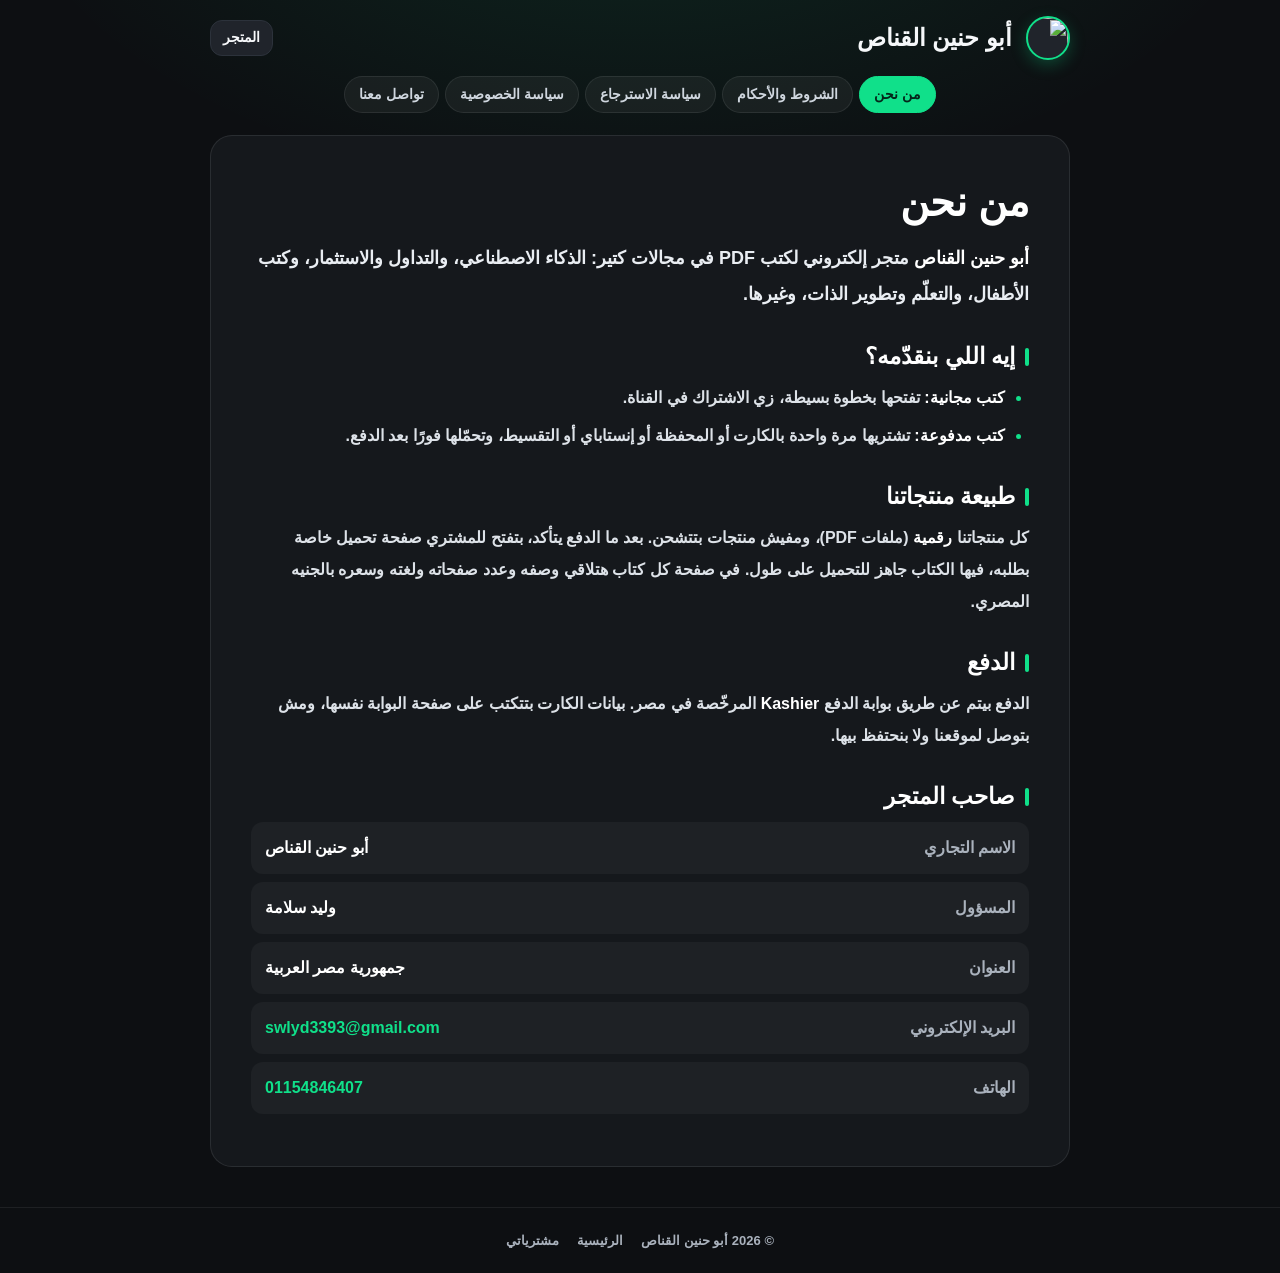
==== commit d28af053: "Store: all Kashier payment methods in texts" ====
--- a/about.html
+++ b/about.html
@@ -29,7 +29,7 @@
 <h2>إيه اللي بنقدّمه؟</h2>
 <ul>
   <li><b>كتب مجانية:</b> تفتحها بخطوة بسيطة، زي الاشتراك في القناة.</li>
-  <li><b>كتب مدفوعة:</b> تشتريها مرة واحدة بالفيزا أو الماستركارد، وتحمّلها فورًا بعد الدفع.</li>
+  <li><b>كتب مدفوعة:</b> تشتريها مرة واحدة بالكارت أو المحفظة أو إنستاباي أو التقسيط، وتحمّلها فورًا بعد الدفع.</li>
 </ul>
 
 <h2>طبيعة منتجاتنا</h2>
--- a/assets/css/style.css
+++ b/assets/css/style.css
@@ -730,3 +730,194 @@
   .unlock-bar i { animation-duration: 1.3s !important; animation-iteration-count: infinite !important; }
   .post-card, .featured { transform: none !important; }
 }
+
+/* ================================================================== store */
+select { width: 100%; min-height: 46px; padding: 10px 14px; background: var(--surface-2); border: 1px solid var(--line); border-radius: 12px; color: var(--text); font: inherit; font-weight: 700; outline: 0; }
+select:focus { border-color: var(--accent); }
+:root { --gold: #ffc53d; --gold-ink: #2b1d00; }
+
+/* a cover shown as a real book: front, page edges, back */
+.book3d { --t: 18px; --ry: -34deg; --rx: -9deg; display: grid; justify-items: center; align-content: center; perspective: 1500px; }
+.book3d.big { --t: 44px; }
+.book3d-inner { position: relative; width: 120px; transform-style: preserve-3d; transform: rotateX(var(--rx)) rotateY(var(--ry)); transition: transform .7s cubic-bezier(.2, .8, .2, 1); }
+.book3d.big .book3d-inner { width: min(320px, 66vw); animation: book-float 6s ease-in-out infinite; }
+@keyframes book-float { 50% { translate: 0 -10px; } }
+.book3d-inner > span { position: absolute; pointer-events: none; }
+/* the cover keeps its own shape: designed upright at 3:4 */
+.b-front { position: relative; display: block; width: 100%; height: auto; border-radius: 2px 7px 7px 2px; background: #1d222a; transform: translateZ(calc(var(--t) / 2)); box-shadow: inset 3px 0 6px rgba(0, 0, 0, .4); }
+.b-blank { display: grid; place-items: center; aspect-ratio: 3 / 4; color: var(--accent); background: linear-gradient(160deg, #24303d, #12161c); }
+/* spine fold near the binding, and a soft light across the cover */
+.b-shine { inset: 0; border-radius: 2px 7px 7px 2px; transform: translateZ(calc(var(--t) / 2 + 1px)); background:
+  linear-gradient(90deg, rgba(0, 0, 0, .5) 0, rgba(0, 0, 0, .12) 1.5%, rgba(255, 255, 255, .3) 2.6%, rgba(255, 255, 255, .06) 4.5%, transparent 8%),
+  linear-gradient(118deg, transparent 30%, rgba(255, 255, 255, .17) 45%, transparent 60%),
+  linear-gradient(180deg, rgba(255, 255, 255, .08), transparent 30%, transparent 75%, rgba(0, 0, 0, .18)); }
+/* the block of pages on the open side, and its top edge */
+.b-pages { top: 1.2%; bottom: 1.2%; right: 3px; width: var(--t); transform: translateX(calc(var(--t) / 2)) rotateY(90deg); background: repeating-linear-gradient(90deg, #fdfcf8 0 1.5px, #d9d4c7 1.5px 2.5px); box-shadow: inset 0 0 8px rgba(0, 0, 0, .28); }
+.b-top { left: 4px; right: 3px; top: 1.2%; height: var(--t); transform: translateY(calc(var(--t) / -2)) rotateX(90deg); background: repeating-linear-gradient(180deg, #fbf9f3 0 1.5px, #dcd7ca 1.5px 2.5px); }
+.b-back { inset: 0; border-radius: 2px 7px 7px 2px; background: linear-gradient(90deg, #111317, #23262c); transform: translateZ(calc(var(--t) / -2)); }
+/* the shadow on the ground */
+.b-ground { width: 88%; height: 22px; margin-top: 12px; border-radius: 50%; translate: 10% 0; background: radial-gradient(closest-side, rgba(0, 0, 0, .6), transparent); filter: blur(2px); }
+.book3d:not(.big) .b-ground { height: 10px; margin-top: 5px; }
+.post-card:hover .book3d, .featured:hover .book3d { --ry: -16deg; }
+
+/* home: free / paid */
+.store-tag { display: flex; flex-wrap: wrap; justify-content: center; gap: 8px; margin-top: 12px; font-size: 14px; font-weight: 800; color: #cfd6de; }
+.store-tag span { padding: 4px 12px; border-radius: 99px; background: rgba(255, 255, 255, .06); border: 1px solid rgba(255, 255, 255, .1); }
+.store-tag .tag-free { color: var(--accent); border-color: rgba(16, 224, 138, .35); background: rgba(16, 224, 138, .1); }
+.store-tag .tag-paid { color: var(--gold); border-color: rgba(255, 197, 61, .4); background: rgba(255, 197, 61, .1); }
+.kind-filter { display: inline-flex; margin: -6px 0 20px; }
+.kind-filter button { flex: none; min-width: 84px; }
+.pc-media.pc-book { display: grid; place-items: center; width: 100%; padding: 14px 0 0; }
+.featured .pc-media.pc-book { aspect-ratio: auto; min-height: 280px; }
+.pc-book .pc-blur { opacity: .9; }
+.pc-book .book3d { position: relative; width: 100%; height: 100%; }
+.pc-book .book3d-inner { width: 33%; }
+.featured .pc-book .book3d-inner { width: 30%; }
+.pc-badge.paid { color: var(--gold-ink); background: var(--gold); font-size: 15px; }
+.post-cta.buy { justify-content: space-between; color: var(--gold); }
+.post-cta.buy b { padding: 2px 10px; border-radius: 99px; background: rgba(255, 197, 61, .14); font-weight: 900; }
+.post-card.is-paid:hover, .featured.is-paid:hover { border-color: rgba(255, 197, 61, .6); }
+.featured-cta.buy, .buy-btn { background: linear-gradient(135deg, #ffd361, #ffb21e); border-color: #ffc53d; color: var(--gold-ink); box-shadow: 0 8px 26px rgba(255, 178, 30, .3); }
+.featured.is-paid .featured-tag { background: rgba(255, 197, 61, .16); color: var(--gold); }
+
+/* footer: store pages and cards */
+.foot-links { display: grid; grid-template-columns: repeat(2, minmax(0, 1fr)); gap: 6px 14px; }
+.foot-links a { color: #c3cad3; font-size: 14px; font-weight: 700; }
+.foot-links a:hover { color: var(--accent); }
+.foot-sub { margin-top: 16px; }
+.foot-pay { display: flex; align-items: center; justify-content: center; flex-wrap: wrap; gap: 10px; max-width: 1200px; margin: 26px auto 0; color: var(--muted); font-size: 13px; font-weight: 700; }
+.pay-logos { display: inline-flex; gap: 6px; flex: none; }
+.pay-logos svg { display: block; width: 46px; height: 29px; border-radius: 5px; box-shadow: 0 2px 6px rgba(0, 0, 0, .3); }
+
+/* the book page */
+body.selling { background: radial-gradient(900px 520px at 80% -120px, rgba(255, 197, 61, .12), transparent 70%), var(--bg-css, var(--bg)); }
+.bk-page { width: 100%; max-width: 1100px; margin: 0 auto; padding-bottom: 30px; animation: rise .4s ease-out; }
+.bk-hero { display: grid; gap: 26px; padding: clamp(18px, 3.5vw, 40px); background: linear-gradient(180deg, rgba(30, 34, 40, .94), rgba(18, 21, 25, .94)); border: 1px solid rgba(255, 255, 255, .11); border-radius: 26px; box-shadow: 0 24px 70px rgba(0, 0, 0, .45); backdrop-filter: blur(16px); }
+@container (min-width: 820px) { .bk-hero { grid-template-columns: .9fr 1.1fr; align-items: center; gap: 48px; } .bk-hero .lk-head h1 { font-size: 36px; } }
+.bk-visual { display: grid; place-items: center; padding: 10px 0; }
+.bk-kicker { display: inline-flex; align-items: center; gap: 6px; padding: 4px 12px; border-radius: 99px; background: rgba(255, 197, 61, .13); color: var(--gold); font-size: 13px; font-weight: 900; }
+.bk-info .lk-head { margin-top: 12px; }
+.bk-facts { display: grid; grid-template-columns: repeat(auto-fill, minmax(150px, 1fr)); gap: 8px; margin: 18px 0 0; padding: 0; list-style: none; }
+.bk-facts li { display: flex; align-items: center; gap: 10px; padding: 10px 12px; border-radius: 13px; background: rgba(255, 255, 255, .05); border: 1px solid rgba(255, 255, 255, .08); }
+.bk-facts i { display: grid; place-items: center; flex: none; width: 36px; height: 36px; border-radius: 10px; background: rgba(255, 255, 255, .07); color: var(--accent); font-style: normal; }
+.bk-facts small { display: block; color: var(--muted); font-size: 12px; }
+.bk-facts b { display: block; font-size: 15px; font-weight: 900; line-height: 1.4; }
+.bk-buy { margin-top: 20px; padding: 18px; border-radius: 18px; background: radial-gradient(120% 120% at 100% 0%, rgba(255, 197, 61, .13), transparent 60%), rgba(255, 255, 255, .04); border: 1px solid rgba(255, 197, 61, .3); }
+.bk-price { display: flex; align-items: baseline; flex-wrap: wrap; gap: 4px 12px; }
+.bk-price span { color: var(--muted); font-size: 15px; }
+.bk-price b { font-size: clamp(32px, 5vw, 42px); font-weight: 900; color: #fff; line-height: 1.2; }
+.bk-price small { flex-basis: 100%; color: var(--muted); font-size: 13px; }
+.buy-btn { display: flex; align-items: center; justify-content: center; gap: 10px; width: 100%; min-height: 60px; margin-top: 14px; padding: 10px 18px; border: 1px solid transparent; border-radius: 15px; font-size: 19px; font-weight: 900; transition: transform .15s, filter .15s; }
+.buy-btn:hover:not(:disabled) { transform: translateY(-2px); filter: brightness(1.06); }
+.buy-btn:disabled { opacity: .75; }
+.buy-btn .spinner { border-color: rgba(0, 0, 0, .2); border-top-color: var(--gold-ink); }
+.bk-pay { display: flex; align-items: center; justify-content: center; flex-wrap: wrap; gap: 10px; margin-top: 12px; color: var(--muted); font-size: 13px; }
+.bk-sec { margin-top: 18px; padding: clamp(18px, 3vw, 28px); background: rgba(22, 25, 30, .9); border: 1px solid rgba(255, 255, 255, .09); border-radius: 22px; }
+.bk-sec h2 { display: flex; align-items: center; gap: 9px; margin-bottom: 14px; font-size: clamp(20px, 2.6vw, 24px); }
+.bk-sec h2::before { content: ''; width: 5px; height: 20px; border-radius: 9px; background: var(--gold); }
+.bk-desc { color: #dde2e8; white-space: pre-wrap; overflow-wrap: anywhere; line-height: 1.95; }
+.bk-feat { display: grid; grid-template-columns: repeat(auto-fill, minmax(230px, 1fr)); gap: 10px; margin: 0; padding: 0; list-style: none; }
+.bk-feat li { display: flex; align-items: flex-start; gap: 9px; padding: 10px 12px; border-radius: 12px; background: rgba(255, 255, 255, .04); }
+.bk-feat .ic { color: var(--accent); margin-top: 3px; }
+.bk-steps { display: grid; grid-template-columns: repeat(auto-fit, minmax(200px, 1fr)); gap: 12px; margin: 0; padding: 0; list-style: none; counter-reset: st; }
+.bk-steps li { position: relative; padding: 16px 16px 14px; padding-inline-start: 58px; border-radius: 14px; background: rgba(255, 255, 255, .04); counter-increment: st; }
+.bk-steps li::before { content: counter(st); position: absolute; top: 16px; inset-inline-start: 14px; display: grid; place-items: center; width: 32px; height: 32px; border-radius: 50%; background: var(--gold); color: var(--gold-ink); font-weight: 900; }
+.bk-steps b { display: block; font-size: 16px; }
+.bk-steps span { color: var(--muted); font-size: 14px; }
+.bk-faq details { border-top: 1px solid rgba(255, 255, 255, .08); }
+.bk-faq details:first-of-type { border-top: 0; }
+.bk-faq summary { padding: 12px 0; font-weight: 800; cursor: pointer; }
+.bk-faq details p { padding-bottom: 12px; color: #cdd3da; }
+.bk-faq a, .bk-legal a { color: var(--accent); }
+.bk-legal { margin-top: 18px; text-align: center; color: var(--muted); font-size: 13px; }
+body.selling .lk-root { max-width: 1140px; }
+
+/* buy dialog */
+.buy-modal { width: min(500px, calc(100vw - 20px)); }
+.buy-form .modal-head h2 { display: flex; align-items: center; gap: 8px; font-size: 21px; }
+.buy-sum, .order-sum { display: flex; align-items: center; gap: 16px; margin-top: 14px; padding: 12px 14px; border-radius: 14px; background: var(--surface-2); }
+.buy-sum .book3d { --t: 8px; }
+.buy-sum .book3d-inner, .order-sum .book3d-inner { width: 58px; }
+.order-sum .b-ground { display: none; }
+.buy-sum b, .order-sum b { display: block; font-size: 16px; line-height: 1.5; }
+.buy-sum span, .order-sum span { color: var(--gold); font-weight: 900; font-size: 18px; }
+.buy-agree { margin-top: 14px; font-size: 14px; }
+.buy-agree a { color: var(--accent); text-decoration: underline; }
+
+/* order / download page */
+body.order-page, body.legal-page { display: flex; flex-direction: column; background: radial-gradient(900px 500px at 50% -160px, rgba(16, 224, 138, .12), transparent 72%), var(--bg); background-repeat: no-repeat; }
+.order-root { width: 100%; max-width: 620px; margin: 0 auto auto; padding: 8px 14px 40px; }
+.order-card { display: flex; flex-direction: column; gap: 14px; padding: clamp(18px, 4vw, 30px); background: linear-gradient(180deg, rgba(30, 34, 40, .94), rgba(18, 21, 25, .94)); border: 1px solid rgba(255, 255, 255, .11); border-radius: 24px; box-shadow: 0 24px 70px rgba(0, 0, 0, .45); animation: rise .35s ease-out; }
+.order-head, .order-ok { display: flex; align-items: center; gap: 14px; }
+.order-head > .ic { color: var(--accent); }
+.order-head.bad > .ic { color: var(--danger); }
+.order-head h1, .order-ok h1, .order-wait h1 { font-size: clamp(22px, 4vw, 27px); }
+.order-ok p { color: var(--muted); }
+.order-wait { display: flex; flex-direction: column; align-items: center; gap: 6px; padding: 10px 0; text-align: center; }
+.order-sum .book3d { --t: 8px; }
+.order-sum em.test-tag, .test-tag { display: inline-block; margin-top: 4px; padding: 1px 9px; border-radius: 7px; background: rgba(255, 197, 61, .15); color: var(--gold); font-style: normal; font-size: 12px; font-weight: 800; }
+.dl-btn { width: 100%; text-align: start; color: var(--text); font: inherit; cursor: pointer; }
+.order-note { display: flex; align-items: center; gap: 6px; font-size: 14px; }
+.order-ref { display: flex; justify-content: space-between; align-items: center; padding: 10px 14px; border-radius: 12px; background: var(--surface-2); font-size: 14px; }
+.order-ref span { color: var(--muted); }
+.order-ref b { font-family: Consolas, 'Courier New', monospace; letter-spacing: 1px; }
+.order-help { color: var(--muted); font-size: 14px; text-align: center; }
+.order-help a { color: var(--accent); }
+.order-slow { padding: 10px 14px; border-radius: 12px; background: rgba(255, 197, 61, .1); color: #ffd36b; font-size: 14px; }
+.my-orders { display: flex; flex-direction: column; gap: 8px; margin: 0; padding: 0; list-style: none; }
+.my-orders a { display: flex; align-items: center; gap: 10px; padding: 12px 14px; border-radius: 13px; background: var(--surface-2); border: 1px solid var(--line); }
+.my-orders a:hover { border-color: var(--accent); }
+.my-orders span { flex: 1; min-width: 0; }
+.my-orders b { display: block; }
+.my-orders small { color: var(--muted); font-size: 13px; }
+.mini-foot { display: flex; flex-wrap: wrap; justify-content: center; gap: 6px 18px; padding: 22px 16px; border-top: 1px solid rgba(255, 255, 255, .07); color: var(--muted); font-size: 13px; }
+.mini-foot a:hover { color: var(--accent); }
+
+/* policy pages */
+.legal-top { width: 100%; max-width: 900px; }
+.legal-nav { display: flex; flex-wrap: wrap; justify-content: center; gap: 6px; max-width: 900px; margin: 0 auto; padding: 0 16px; }
+.legal-nav a { padding: 6px 14px; border-radius: 99px; background: rgba(255, 255, 255, .05); border: 1px solid rgba(255, 255, 255, .08); color: #cfd6de; font-size: 14px; font-weight: 800; }
+.legal-nav a[aria-current=page], .legal-nav a:hover { color: var(--accent-ink); background: var(--accent); border-color: var(--accent); }
+.legal { width: 100%; max-width: 860px; margin: 22px auto 40px; padding: clamp(20px, 4vw, 40px); background: rgba(22, 25, 30, .92); border: 1px solid rgba(255, 255, 255, .09); border-radius: 22px; line-height: 2; color: #dde2e8; }
+.legal h1 { font-size: clamp(28px, 5vw, 40px); color: #fff; }
+.legal h2 { position: relative; margin: 30px 0 10px; padding-inline-start: 14px; font-size: clamp(19px, 2.6vw, 23px); color: #fff; scroll-margin-top: 20px; }
+.legal h2::before { content: ''; position: absolute; top: .25em; bottom: .25em; inset-inline-start: 0; width: 4px; border-radius: 9px; background: var(--accent); }
+.legal p { margin: 0 0 12px; }
+.legal ul, .legal ol { display: flex; flex-direction: column; gap: 6px; margin: 0 0 12px; padding-inline-start: 24px; }
+.legal li::marker { color: var(--accent); }
+.legal b { color: #fff; }
+.legal a { color: var(--accent); font-weight: 800; }
+.legal-lead { margin-top: 12px !important; font-size: 18px; color: #e9edf2; }
+.legal-date { color: var(--muted); font-size: 14px; }
+.legal .legal-contact { list-style: none; padding: 0; gap: 8px; }
+.legal-contact li { display: flex; justify-content: space-between; flex-wrap: wrap; gap: 4px 14px; padding: 10px 14px; border-radius: 12px; background: rgba(255, 255, 255, .04); }
+.legal-contact span { color: var(--muted); }
+
+/* dashboard: selling */
+.sale-seg { margin-top: 2px; }
+.sale-seg button.on[data-sale=paid] { background: rgba(255, 197, 61, .16); color: var(--gold); box-shadow: inset 0 0 0 1px rgba(255, 197, 61, .4); }
+.sale-grid { display: grid; grid-template-columns: repeat(2, minmax(0, 1fr)); gap: 0 14px; }
+.sale-note { display: flex; align-items: center; gap: 7px; margin-top: 14px; padding: 10px 12px; border-radius: 11px; background: rgba(16, 224, 138, .08); color: #9ff3cf; font-size: 14px; }
+.ed-form.is-paid .add-item button:not([data-add=file]) { display: none; }
+.where { display: flex; align-items: center; flex-wrap: wrap; gap: 8px; margin: 0; padding: 8px 12px; border-radius: 10px; font-size: 13px; font-weight: 800; }
+.where.ok { background: rgba(16, 224, 138, .1); color: var(--accent); }
+.where.bad { background: rgba(255, 107, 107, .1); color: #ffb3b3; }
+.tag.paid { background: rgba(255, 197, 61, .16); color: var(--gold); }
+.tag .ic { vertical-align: -2px; }
+.orders .row-title small { display: block; font-size: 13px; overflow: hidden; text-overflow: ellipsis; white-space: nowrap; }
+.orders .buyer { color: #cfd6de; }
+.orders-note { margin: -6px 0 14px; font-size: 13px; }
+#modeSeg { margin-inline-end: 8px; }
+@media (max-width: 560px) {
+  .sale-grid { grid-template-columns: 1fr; }
+  .foot-links { grid-template-columns: 1fr 1fr; }
+  .kind-filter { display: flex; }
+}
+@media (prefers-reduced-motion: reduce) { .book3d.big .book3d-inner { animation: none; } }
+.dl-once { display: flex; align-items: flex-start; gap: 8px; padding: 10px 14px; border-radius: 12px; background: rgba(255, 197, 61, .1); border: 1px solid rgba(255, 197, 61, .3); color: #ffe3a1; font-size: 14px; }
+.dl-once .ic { flex: none; margin-top: 4px; color: var(--gold); }
+.dl-once b { color: #fff; }
+
+.bk-terms { margin-top: 10px; text-align: center; color: var(--muted); font-size: 12.5px; line-height: 1.8; }
+.bk-terms a { color: var(--accent); }
+.bk-visual .book3d { cursor: grab; }
